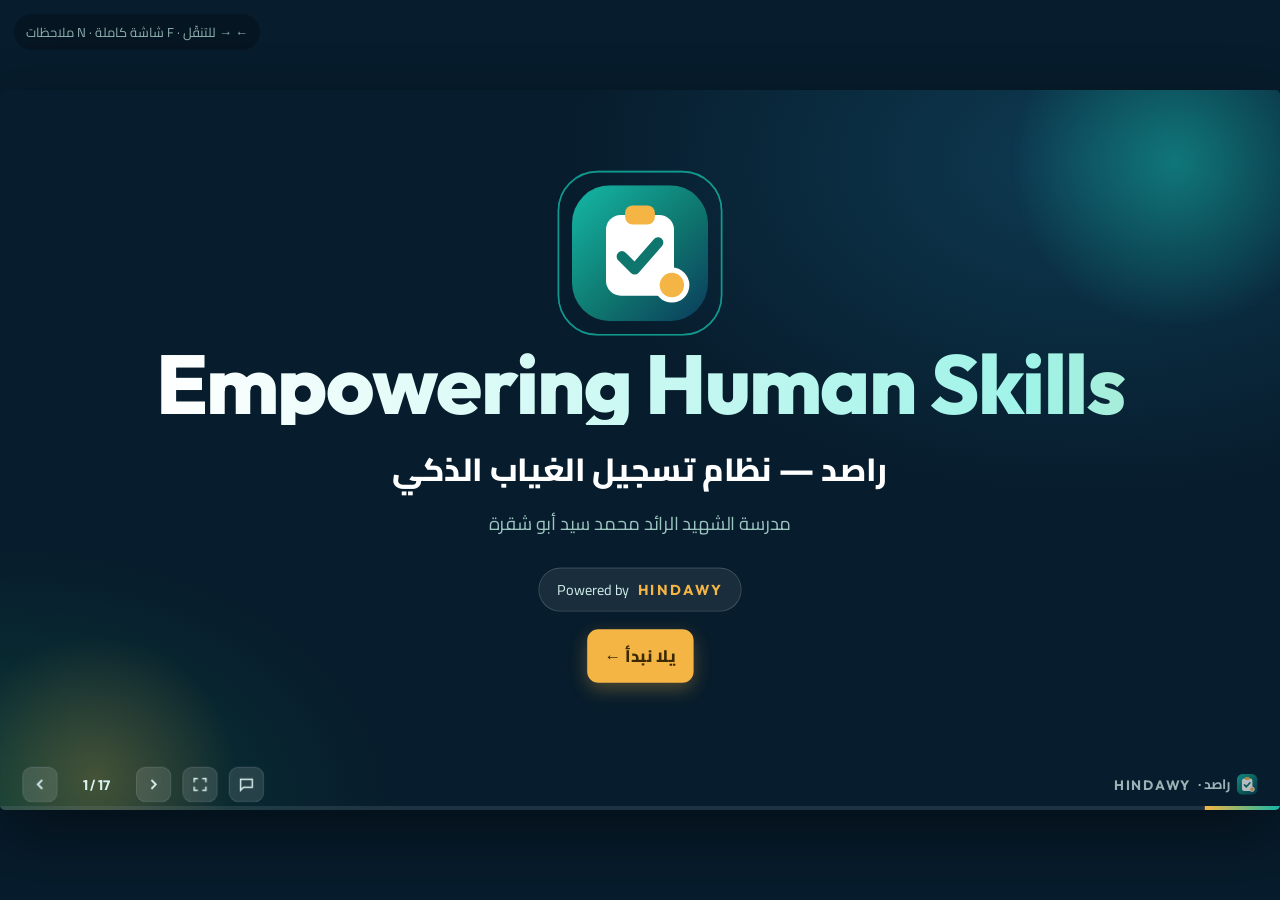
==== presentation.html @ 26b33bbe "Add presentation + demo mode: presentation.html" ====
<!DOCTYPE html>
<html lang="ar" dir="rtl">
<head>
<meta charset="utf-8">
<meta name="viewport" content="width=device-width, initial-scale=1, viewport-fit=cover">
<meta name="theme-color" content="#071c2c">
<title>Empowering Human Skills — راصد</title>
<link href="https://fonts.googleapis.com/css2?family=Cairo:wght@400;600;700;800;900&family=Outfit:wght@300;500;700;800&display=swap" rel="stylesheet">
<style>
:root{
  --night:#071c2c; --night2:#0b2a40; --ink:#0f2236; --paper:#f4f7f8; --mute:#5f7186; --line:#dbe4ea;
  --teal:#14b8a6; --teal2:#0f766e; --gold:#f5b544; --red:#e5484d; --green:#16a34a; --sky:#7dd3fc;
  --soft:#cfe7e4;
}
*{box-sizing:border-box}
html,body{margin:0;height:100%;background:var(--night);overflow:hidden}
body{font-family:Cairo,"Segoe UI",Tahoma,sans-serif;color:var(--ink);-webkit-font-smoothing:antialiased}
.en{font-family:Outfit,Cairo,sans-serif;direction:ltr;unicode-bidi:isolate}
button{font:inherit;cursor:pointer;color:inherit}

/* ---------- المسرح 1600×900 بيتكبّر على أي شاشة ---------- */
#viewport{position:fixed;inset:0;display:flex;align-items:center;justify-content:center}
#stage{width:1600px;height:900px;position:relative;flex:none;transform-origin:center center;overflow:hidden;border-radius:6px;box-shadow:0 30px 80px rgba(0,0,0,.45)}
.slide{position:absolute;inset:0;padding:70px 90px 110px;display:flex;flex-direction:column;opacity:0;visibility:hidden;transition:opacity .55s ease,visibility .55s}
.slide.on{opacity:1;visibility:visible}
.dark{background:radial-gradient(1100px 700px at 85% 10%,#0e3a52 0,transparent 60%),radial-gradient(900px 600px at 0% 100%,#0b3b37 0,transparent 55%),var(--night);color:#eaf6f5}
.light{background:radial-gradient(900px 600px at 100% 0,#e3f4f1 0,transparent 60%),var(--paper)}
.gold{background:linear-gradient(135deg,#0f766e,#0b3b5c);color:#fff}

/* دخول العناصر */
.rv{opacity:0}
.slide.on .rv{animation:rise .8s cubic-bezier(.2,.8,.2,1) both;animation-delay:calc(var(--i,0) * 110ms + 150ms)}
.slide.on .rv.pop{animation-name:pop}
.slide.on .rv.fade{animation-name:fadein}
@keyframes rise{from{opacity:0;transform:translateY(34px)}to{opacity:1;transform:none}}
@keyframes pop{0%{opacity:0;transform:scale(.6)}70%{opacity:1;transform:scale(1.06)}100%{opacity:1;transform:none}}
@keyframes fadein{from{opacity:0}to{opacity:1}}

.eyebrow{font-size:22px;font-weight:800;letter-spacing:.5px;color:var(--teal2);display:flex;align-items:center;gap:10px}
.dark .eyebrow{color:var(--teal)}
.eyebrow i{width:34px;height:3px;background:currentColor;border-radius:3px;display:inline-block}
h1,h2,h3{margin:0}
.title{font-size:58px;font-weight:900;line-height:1.2;margin-top:10px;color:var(--ink)}
.dark .title{color:#fff}
.lead{font-size:26px;line-height:1.75;color:var(--mute);margin:14px 0 0;max-width:1100px}
.dark .lead{color:#b7d6d3}
.grow{flex:1;min-height:0}

/* زراير الديمو تحت كل موضوع */
.acts{display:flex;gap:14px;flex-wrap:wrap;margin-top:22px}
.act{display:inline-flex;align-items:center;gap:10px;border:0;border-radius:14px;padding:14px 22px;font-size:21px;font-weight:800;
  background:var(--teal2);color:#fff;box-shadow:0 8px 22px rgba(15,118,110,.28);transition:transform .15s,box-shadow .15s}
.act:hover{transform:translateY(-2px);box-shadow:0 12px 28px rgba(15,118,110,.38)}
.act.ghost{background:#fff;color:var(--teal2);border:2px solid #bfe3de;box-shadow:none}
.dark .act.ghost{background:rgba(255,255,255,.08);color:#d9f3f0;border-color:rgba(255,255,255,.25)}
.act.gold{background:var(--gold);color:#3b2a00;box-shadow:0 8px 22px rgba(245,181,68,.3)}
.act svg{width:22px;height:22px}

/* بطاقات */
.cards{display:grid;gap:22px}
.card{background:#fff;border:1px solid var(--line);border-radius:22px;padding:26px;box-shadow:0 10px 30px rgba(15,34,54,.06)}
.dark .card{background:rgba(255,255,255,.06);border-color:rgba(255,255,255,.12);box-shadow:none}
.card h3{font-size:27px;font-weight:800;margin:14px 0 6px}
.card p{font-size:21px;line-height:1.7;color:var(--mute);margin:0}
.dark .card p{color:#b7d6d3}
.ic{width:62px;height:62px;border-radius:18px;display:flex;align-items:center;justify-content:center;background:#e6f6f4;color:var(--teal2)}
.ic svg{width:34px;height:34px}
.ic.r{background:#fdecec;color:var(--red)}.ic.g{background:#fff4dc;color:#b07800}.ic.b{background:#e7f1ff;color:#2563eb}
.dark .ic{background:rgba(20,184,166,.15);color:var(--teal)}

/* شريط التحكم */
#hud{position:absolute;left:0;right:0;bottom:0;height:64px;display:flex;align-items:center;gap:14px;padding:0 28px;z-index:30;pointer-events:none}
#hud>*{pointer-events:auto}
#brand{font-size:17px;font-weight:700;opacity:.7;display:flex;align-items:center;gap:8px}
#brand b{font-family:Outfit,sans-serif;letter-spacing:2px}
.navb{width:44px;height:44px;border-radius:12px;border:1px solid rgba(127,140,150,.35);background:rgba(255,255,255,.12);display:flex;align-items:center;justify-content:center;backdrop-filter:blur(6px)}
.navb svg{width:22px;height:22px}
#count{direction:ltr;font-size:17px;font-weight:700;min-width:70px;text-align:center;font-family:Outfit,sans-serif}
#bar{position:absolute;left:0;right:0;bottom:0;height:5px;background:rgba(127,140,150,.2);z-index:31}
#bar i{display:block;height:100%;width:0;background:linear-gradient(90deg,var(--gold),var(--teal));transition:width .5s}
.hud-dark{color:#d9f3f0}.hud-light{color:var(--ink)}
.sp{flex:1}

/* اللوجو */
.logo svg{width:100%;height:100%}

/* ---------- 1. الغلاف ---------- */
#s-cover{align-items:center;justify-content:center;text-align:center}
.orb{position:absolute;border-radius:50%;filter:blur(2px);opacity:.5;animation:float 12s ease-in-out infinite}
@keyframes float{0%,100%{transform:translate(0,0)}50%{transform:translate(30px,-40px)}}
.cover-logo{width:170px;height:170px;position:relative;margin-bottom:26px}
.ring{position:absolute;inset:-18px;border:2px solid rgba(20,184,166,.55);border-radius:50px;animation:ring 2.8s ease-out infinite}
.ring.b{animation-delay:1.4s}
@keyframes ring{from{transform:scale(.85);opacity:.9}to{transform:scale(1.45);opacity:0}}
.cover-en{font-family:Outfit,sans-serif;font-size:104px;font-weight:800;line-height:1;letter-spacing:-2px;direction:ltr;
  background:linear-gradient(90deg,#fff 0%,#9ff3e8 45%,var(--gold) 100%);-webkit-background-clip:text;background-clip:text;color:transparent;
  background-size:200% 100%;animation:shine 6s linear infinite}
@keyframes shine{to{background-position:-200% 0}}
.cover-ar{font-size:40px;font-weight:800;margin-top:18px;color:#fff}
.cover-sch{font-size:23px;color:#9cc5c1;margin-top:8px}
.pill{display:inline-flex;align-items:center;gap:10px;padding:10px 22px;border-radius:40px;background:rgba(255,255,255,.08);border:1px solid rgba(255,255,255,.18);font-size:18px;color:#cfeeea;margin-top:34px}
.pill b{font-family:Outfit,sans-serif;letter-spacing:3px;color:var(--gold)}.pill{direction:ltr}

/* ---------- 2. المقولة ---------- */
#s-quote{justify-content:center;align-items:center;text-align:center}
.q-mark{font-family:Georgia,serif;font-size:220px;line-height:.6;color:var(--gold);opacity:.9;height:110px}
.q-en{font-family:Outfit,sans-serif;font-weight:300;font-size:56px;line-height:1.35;color:#fff;direction:ltr;max-width:1250px}
.q-en b{font-weight:700;color:#9ff3e8}
.q-ar{font-size:30px;color:#b7d6d3;margin-top:28px;line-height:1.7}
.q-by{direction:ltr;margin-top:28px;font-family:Outfit,sans-serif;letter-spacing:5px;font-weight:700;color:var(--gold);font-size:22px}

/* ---------- 3. المشكلة ---------- */
.papers{position:absolute;left:10px;top:150px;width:400px;height:560px;pointer-events:none}
.ppr{position:absolute;width:150px;height:190px;background:#fff;border-radius:10px;box-shadow:0 12px 30px rgba(15,34,54,.15);padding:18px}
.ppr i{display:block;height:9px;border-radius:5px;background:#e3e8ee;margin-bottom:12px}
.ppr i:nth-child(2){width:70%}.ppr i:nth-child(4){width:50%}
.slide.on .ppr{animation:drift 7s ease-in-out infinite}
@keyframes drift{0%{transform:translate(0,0) rotate(var(--r))}50%{transform:translate(-30px,40px) rotate(calc(var(--r) + 14deg));opacity:.7}100%{transform:translate(0,0) rotate(var(--r))}}
.ppr .x{position:absolute;top:-14px;left:-14px;width:40px;height:40px;border-radius:50%;background:var(--red);color:#fff;display:flex;align-items:center;justify-content:center;font-weight:900;font-size:22px}

/* ---------- 4. الحل ---------- */
.pillars{grid-template-columns:repeat(3,1fr);margin-top:34px}
.big-n{font-family:Outfit,sans-serif;font-size:22px;font-weight:800;color:var(--teal2);opacity:.6}

/* ---------- 5. الفلو ---------- */
.flow{position:relative;display:flex;justify-content:space-between;align-items:center;margin-top:110px;padding:0 20px}
.node{width:230px;text-align:center;position:relative;z-index:2}
.node .bx{width:150px;height:150px;margin:0 auto;border-radius:36px;background:#fff;border:1px solid var(--line);box-shadow:0 18px 40px rgba(15,34,54,.1);display:flex;align-items:center;justify-content:center;color:var(--teal2)}
.node .bx svg{width:72px;height:72px}
.node h3{font-size:26px;font-weight:800;margin-top:18px}
.node p{font-size:19px;color:var(--mute);margin:6px 0 0;line-height:1.6}
.wire{position:absolute;right:135px;left:135px;top:95px;height:4px;background:repeating-linear-gradient(90deg,#b8d9d4 0 12px,transparent 12px 22px);z-index:1}
.pk{position:absolute;top:-8px;width:20px;height:20px;border-radius:50%;background:var(--gold);box-shadow:0 0 0 6px rgba(245,181,68,.25),0 0 20px var(--gold)}
.slide.on .pk{animation:travel 3.2s linear infinite}
.pk.b{animation-delay:1.06s!important}.pk.c{animation-delay:2.13s!important}
@keyframes travel{from{right:0}to{right:100%}}

/* ---------- موبايل ---------- */
.phone{width:330px;height:660px;border-radius:46px;background:#0d1b26;padding:14px;box-shadow:0 30px 70px rgba(0,0,0,.35),inset 0 0 0 2px #2b3c49;position:relative;flex:none}
.phone .scr{width:100%;height:100%;border-radius:34px;overflow:hidden;background:#f3f6f9;position:relative;font-size:14px}
.phone .notch{position:absolute;top:14px;left:50%;transform:translateX(-50%);width:110px;height:26px;background:#0d1b26;border-radius:0 0 16px 16px;z-index:5}
.ph-top{background:linear-gradient(120deg,#0b3b5c,#0f766e);color:#fff;padding:38px 16px 14px;display:flex;align-items:center;gap:10px}
.ph-top .lg{width:34px;height:34px}
.ph-top b{font-size:17px}.ph-top small{display:block;font-size:11px;opacity:.8}
.ph-sum{display:flex;gap:6px;padding:10px 12px;background:#fff}
.ph-sum div{flex:1;text-align:center;background:#f1f6f8;border-radius:10px;padding:5px 0;font-size:11px;color:#5f7186}
.ph-sum b{display:block;font-size:19px;color:#0b3b5c}
.ph-sum .a{background:#fdecec}.ph-sum .a b{color:var(--red)}
.ph-row{display:flex;align-items:center;gap:8px;margin:6px 12px;background:#fff;border:1.5px solid #e2e8ef;border-radius:12px;padding:8px 10px;transition:.25s}
.ph-row .n{width:26px;height:26px;border-radius:8px;background:#e6f6f4;color:#0f766e;font-weight:800;display:flex;align-items:center;justify-content:center;font-size:12px}
.ph-row span{flex:1;min-width:0;font-weight:700;color:#0f2236;white-space:nowrap;overflow:hidden;text-overflow:ellipsis}
.ph-row em{font-style:normal;font-size:11px;background:#e8f7ee;color:#11803a;border-radius:10px;padding:2px 8px}
.ph-row.abs{background:#fdecec;border-color:#f3b4b6}.ph-row.abs .n{background:var(--red);color:#fff}.ph-row.abs em{background:var(--red);color:#fff}
.ph-btn{position:absolute;left:12px;right:12px;bottom:14px;background:#0f766e;color:#fff;border-radius:12px;text-align:center;padding:12px;font-weight:800;transition:.25s}
.ph-btn.done{background:var(--green)}
.tap{position:absolute;width:38px;height:38px;border-radius:50%;background:rgba(245,181,68,.55);border:3px solid #fff;box-shadow:0 4px 14px rgba(0,0,0,.25);z-index:6;transition:top .6s cubic-bezier(.5,0,.3,1),left .6s cubic-bezier(.5,0,.3,1),transform .15s;pointer-events:none}
.tap.press{transform:scale(.7)}
.ph-toast{position:absolute;left:50%;top:46%;transform:translate(-50%,-50%) scale(.6);background:var(--green);color:#fff;padding:14px 18px;border-radius:14px;font-weight:800;opacity:0;transition:.3s;white-space:nowrap;z-index:7;font-size:15px}
.ph-toast.show{opacity:1;transform:translate(-50%,-50%) scale(1)}
.ph-login{position:absolute;inset:0;background:#f3f6f9;display:flex;flex-direction:column;align-items:center;justify-content:center;padding:24px;gap:10px;transition:opacity .4s;z-index:4}
.ph-login .lg{width:70px;height:70px}
.ph-login .f{width:100%;background:#fff;border:1.5px solid #e2e8ef;border-radius:10px;padding:10px;font-size:13px;color:#0f2236;direction:ltr;text-align:left;min-height:40px}
.ph-login .go{width:100%;background:#0f766e;color:#fff;border-radius:10px;padding:10px;text-align:center;font-weight:800}

.steps{display:flex;flex-direction:column;gap:18px;margin-top:30px}
.step{display:flex;gap:18px;align-items:flex-start}
.step .no{width:52px;height:52px;border-radius:16px;background:var(--teal2);color:#fff;font-family:Outfit,sans-serif;font-weight:800;font-size:24px;display:flex;align-items:center;justify-content:center;flex:none}
.step h3{font-size:27px;font-weight:800}
.step p{font-size:20px;color:var(--mute);margin:4px 0 0;line-height:1.6}

/* ---------- أوفلاين ---------- */
.off-stage{display:flex;align-items:center;justify-content:center;gap:40px;margin-top:40px}
.off-box{width:300px;height:300px;border-radius:40px;background:rgba(255,255,255,.06);border:1px solid rgba(255,255,255,.14);display:flex;flex-direction:column;align-items:center;justify-content:center;gap:16px;position:relative}
.off-box svg{width:90px;height:90px}
.off-box b{font-size:26px}
.off-box small{font-size:18px;color:#9cc5c1}
.state-chip{font-size:18px;font-weight:800;padding:8px 18px;border-radius:30px;transition:.3s}
.st-off{background:rgba(229,72,77,.2);color:#ffb3b5}.st-wait{background:rgba(245,181,68,.2);color:#ffd88a}.st-ok{background:rgba(22,163,74,.25);color:#9ff0bd}
.arrow-run{width:220px;height:6px;border-radius:6px;background:rgba(255,255,255,.12);position:relative;overflow:hidden}
.arrow-run i{position:absolute;top:0;bottom:0;width:60px;border-radius:6px;background:linear-gradient(90deg,transparent,var(--gold));right:-60px}
.arrow-run.go i{animation:run 1s linear infinite}
@keyframes run{to{right:100%}}

/* ---------- لوحة الإدارة الصغيرة ---------- */
.mini-dash{background:#fff;border-radius:24px;border:1px solid var(--line);box-shadow:0 24px 60px rgba(15,34,54,.12);overflow:hidden;width:760px;flex:none}
.md-top{background:linear-gradient(120deg,#0b3b5c,#0f766e);color:#fff;padding:16px 20px;display:flex;align-items:center;gap:10px;font-weight:800;font-size:18px}
.md-top .lg{width:30px;height:30px}
.md-k{display:grid;grid-template-columns:repeat(4,1fr);gap:10px;padding:16px}
.md-k div{border:1px solid var(--line);border-radius:14px;padding:10px;font-size:13px;color:var(--mute);position:relative;overflow:hidden}
.md-k b{display:block;font-size:26px;color:#0b3b5c;font-family:Outfit,sans-serif}
.md-k div::after{content:"";position:absolute;right:0;top:0;bottom:0;width:4px;background:var(--teal)}
.md-k div:nth-child(2)::after{background:var(--red)}.md-k div:nth-child(3)::after{background:var(--gold)}.md-k div:nth-child(4)::after{background:#0b3b5c}
.md-body{display:grid;grid-template-columns:1fr 1fr;gap:12px;padding:0 16px 16px}
.md-cls{display:grid;grid-template-columns:1fr 1fr;gap:8px}
.md-cls div{border:1px solid var(--line);border-radius:10px;padding:8px 10px;font-size:13px;font-weight:700;display:flex;justify-content:space-between;align-items:center}
.md-cls div.no{background:#fffaf0;border-color:#f6d999}
.md-cls em{font-style:normal;font-size:11px;padding:2px 8px;border-radius:10px;background:#e8f7ee;color:#11803a}
.md-cls .no em{background:#fff6e3;color:#8a5a00}
.md-chart{border:1px solid var(--line);border-radius:12px;padding:10px;display:flex;align-items:flex-end;gap:7px;height:170px}
.md-chart i{flex:1;background:linear-gradient(180deg,var(--teal),var(--teal2));border-radius:5px 5px 2px 2px;transform-origin:bottom;transform:scaleY(0)}
.slide.on .md-chart i{animation:barup 1s cubic-bezier(.2,.8,.2,1) both;animation-delay:calc(var(--i) * 70ms + 500ms)}
.md-chart i.t{background:var(--red)}
@keyframes barup{to{transform:scaleY(1)}}
.feat{display:flex;flex-direction:column;gap:14px}
.feat div{display:flex;gap:14px;align-items:center;font-size:23px;font-weight:700}
.feat svg{width:30px;height:30px;color:var(--teal2);flex:none}

/* ---------- التنبيهات ---------- */
.alerts{display:grid;grid-template-columns:1fr 1fr;gap:30px;margin-top:40px}
.al{border-radius:30px;padding:36px;position:relative;overflow:hidden}
.al.y{background:linear-gradient(135deg,#fff6e3,#ffeccc);border:1px solid #f6d999}
.al.r{background:linear-gradient(135deg,#fdecec,#fbd5d6);border:1px solid #f3b4b6}
.al .num{font-family:Outfit,sans-serif;font-size:150px;font-weight:800;line-height:1}
.al.y .num{color:#b07800}.al.r .num{color:var(--red)}
.al .num small{font-size:40px;font-family:Cairo,sans-serif;font-weight:800;margin-inline-start:10px}
.al h3{font-size:32px;font-weight:900;margin-top:10px}
.al p{font-size:21px;line-height:1.7;color:#5a4a3a;margin:8px 0 0}
.al .names{display:flex;gap:8px;flex-wrap:wrap;margin-top:18px}
.al .names span{background:#fff;border-radius:20px;padding:5px 14px;font-size:17px;font-weight:700}

/* ---------- الشيتات ---------- */
.files{display:grid;grid-template-columns:1fr 1fr;gap:30px;margin-top:36px}
.file{background:#fff;border-radius:26px;border:1px solid var(--line);overflow:hidden;box-shadow:0 18px 40px rgba(15,34,54,.08)}
.file-h{display:flex;align-items:center;gap:14px;padding:18px 22px;border-bottom:1px solid var(--line)}
.file-h .gs{width:46px;height:46px;border-radius:12px;background:#1f9d55;color:#fff;display:flex;align-items:center;justify-content:center}
.file-h b{font-size:25px}.file-h small{display:block;color:var(--mute);font-size:16px}
.tabs-row{display:flex;gap:6px;flex-wrap:wrap;padding:14px 20px 4px}
.tabs-row span{font-size:15px;font-weight:700;padding:6px 12px;border-radius:8px;background:#f1f6f8;color:#0b3b5c}
.tabs-row span.on{background:#0f766e;color:#fff}
.mini-grid{margin:12px 20px 20px;border:1px solid var(--line);border-radius:10px;overflow:hidden;font-size:15px}
.mini-grid div{display:grid;grid-template-columns:70px 1fr repeat(5,46px);border-bottom:1px solid var(--line)}
.mini-grid div:last-child{border:0}
.mini-grid span{padding:7px 6px;text-align:center;border-inline-start:1px solid var(--line)}
.mini-grid span:nth-child(2){text-align:right}
.mini-grid .h span{background:#0f766e;color:#fff;font-weight:700;font-size:13px}
.mini-grid .x{background:#fde2e2;color:#c62828;font-weight:800}

/* ---------- الأمان ---------- */
.sec-wrap{display:grid;grid-template-columns:1.1fr 1fr;gap:40px;margin-top:30px;align-items:center}
.sec-dia{position:relative;height:470px}
.who{position:absolute;width:170px;padding:14px;border-radius:18px;background:rgba(255,255,255,.07);border:1px solid rgba(255,255,255,.16);text-align:center;font-weight:800;font-size:20px}
.who small{display:block;font-size:15px;color:#9cc5c1;font-weight:600}
.gate{position:absolute;left:50%;top:50%;transform:translate(-50%,-50%);width:170px;height:170px;border-radius:40px;background:linear-gradient(135deg,var(--teal),var(--teal2));display:flex;flex-direction:column;align-items:center;justify-content:center;color:#fff;font-weight:800;font-size:20px;box-shadow:0 0 0 12px rgba(20,184,166,.12),0 0 60px rgba(20,184,166,.4)}
.gate svg{width:62px;height:62px}
.gate::after{content:"";position:absolute;inset:-26px;border-radius:52px;border:2px dashed rgba(20,184,166,.5);animation:spin 18s linear infinite}
@keyframes spin{to{transform:rotate(360deg)}}
.lane{position:absolute;height:3px;background:rgba(255,255,255,.18);transform-origin:right center}
.lane i{position:absolute;top:-6px;width:15px;height:15px;border-radius:50%;background:var(--gold);right:0}
.slide.on .lane i{animation:lane 2.4s ease-in-out infinite}
@keyframes lane{0%{right:0;opacity:0}15%{opacity:1}85%{opacity:1}100%{right:calc(100% - 15px);opacity:0}}
.out{position:absolute;padding:10px 14px;border-radius:14px;font-size:17px;font-weight:800}
.out.ok{background:rgba(22,163,74,.22);color:#a6f4c5}.out.no{background:rgba(229,72,77,.22);color:#ffc0c2}
.chk{display:flex;flex-direction:column;gap:16px}
.chk div{display:flex;gap:14px;align-items:flex-start;font-size:22px;line-height:1.55}
.chk svg{width:30px;height:30px;color:var(--teal);flex:none;margin-top:3px}
.chk b{color:#fff}

/* ---------- التكلفة ---------- */
.zero{font-family:Outfit,sans-serif;font-size:260px;font-weight:800;line-height:.9;background:linear-gradient(180deg,#fff,#9ff3e8);-webkit-background-clip:text;background-clip:text;color:transparent}

/* ---------- الأفكار ---------- */
.idea-tag{display:inline-flex;align-items:center;gap:8px;background:var(--gold);color:#3b2a00;font-weight:900;font-size:18px;padding:6px 16px;border-radius:30px;align-self:flex-start}
.two{display:grid;grid-template-columns:1fr 1fr;gap:50px;align-items:center}
.flip-grid{display:grid;grid-template-columns:repeat(4,1fr);gap:22px;margin-top:36px}
.flip{perspective:1200px;height:380px;cursor:pointer;border:0;background:none;padding:0;text-align:right}
.flip .in{position:relative;width:100%;height:100%;transition:transform .7s cubic-bezier(.3,.8,.3,1);transform-style:preserve-3d}
.flip.open .in{transform:rotateY(180deg)}
.flip .fa,.flip .fb{position:absolute;inset:0;backface-visibility:hidden;-webkit-backface-visibility:hidden;border-radius:24px;padding:26px;display:flex;flex-direction:column}
.flip .fa{background:#fff;border:1px solid var(--line);box-shadow:0 14px 34px rgba(15,34,54,.08)}
.flip .fb{background:#0b2a40;color:#eaf6f5;transform:rotateY(180deg);justify-content:center;gap:10px}
.flip .fa h3{font-size:27px;font-weight:800;margin:16px 0 8px}
.flip .fa p{font-size:19px;color:var(--mute);line-height:1.65;margin:0}
.flip .hint{margin-top:auto;font-size:16px;color:var(--teal2);font-weight:800}

/* ---------- الختام ---------- */
#s-end{align-items:center;justify-content:center;text-align:center}
.end-list{display:flex;gap:20px;margin:40px 0 10px}
.end-list div{background:rgba(255,255,255,.07);border:1px solid rgba(255,255,255,.15);border-radius:20px;padding:18px 26px;font-size:22px;font-weight:800;color:#e6f7f5;display:flex;gap:10px;align-items:center}
.end-list svg{width:26px;height:26px;color:var(--teal)}

/* ---------- نوافذ الديمو ---------- */
#modal{position:fixed;inset:0;z-index:100;background:rgba(3,14,22,.72);backdrop-filter:blur(6px);display:none;align-items:center;justify-content:center;padding:20px}
#modal.show{display:flex;animation:fadein .25s}
#mbox{background:#f3f6f9;border-radius:22px;box-shadow:0 40px 100px rgba(0,0,0,.5);display:flex;flex-direction:column;overflow:hidden;max-width:96vw;max-height:94vh;animation:pop .35s}
#mhead{display:flex;align-items:center;gap:12px;padding:12px 16px;background:#0b2a40;color:#fff}
#mhead b{font-size:16px;flex:1;min-width:0;white-space:nowrap;overflow:hidden;text-overflow:ellipsis}
#mhead a,#mhead button{background:rgba(255,255,255,.12);border:0;color:#fff;border-radius:10px;padding:7px 12px;font-size:14px;text-decoration:none;font-weight:700}
#mbody{flex:1;min-height:0;overflow:auto;position:relative}
#mbody iframe{border:0;display:block;width:100%;height:100%;background:#f3f6f9}
.m-phone{width:420px;height:min(860px,86vh)}
.m-desk{width:min(1280px,94vw);height:86vh}
.m-panel{width:min(1100px,94vw);max-height:86vh}
.demo-flag{position:absolute;top:10px;left:10px;background:var(--gold);color:#3b2a00;font-size:12px;font-weight:900;padding:3px 10px;border-radius:20px;z-index:3}

/* ديمو الدرجات */
.gd{padding:22px;font-size:16px}
.gd-top{display:flex;gap:10px;flex-wrap:wrap;align-items:center;margin-bottom:14px}
.gd-top select{font:inherit;padding:8px 12px;border-radius:10px;border:1.5px solid var(--line);background:#fff}
.mtabs{display:flex;gap:6px;flex-wrap:wrap}
.mtabs button{border:1.5px solid var(--line);background:#fff;border-radius:10px;padding:8px 14px;font-weight:700}
.mtabs button.on{background:#0f766e;color:#fff;border-color:#0f766e}
.gd table{width:100%;border-collapse:separate;border-spacing:0;background:#fff;border:1px solid var(--line);border-radius:12px;overflow:hidden}
.gd th{background:#0b3b5c;color:#fff;font-size:13px;padding:9px 6px;font-weight:700}
.gd td{border-top:1px solid var(--line);padding:6px;text-align:center}
.gd td:first-child{text-align:right;font-weight:700;padding-inline-start:12px;white-space:nowrap}
.gd input,.gd td select{width:56px;font:inherit;text-align:center;padding:6px 2px;border:1.5px solid var(--line);border-radius:8px}
.gd td select{width:96px}
.gd input.bad{border-color:var(--red);background:#fdecec}
.gd .tt{font-weight:900;color:#0b3b5c;font-family:Outfit,sans-serif;font-size:18px}
.gd-foot{display:flex;gap:12px;align-items:center;margin-top:14px;flex-wrap:wrap}
.gd-msg{font-weight:800;color:var(--green)}
.sheet-prev{margin-top:16px;border:1px solid var(--line);border-radius:12px;overflow:hidden;background:#fff;display:none}
.sheet-prev.show{display:block;animation:rise .4s}
.sheet-prev .sh-h{display:flex;align-items:center;gap:8px;padding:8px 12px;background:#e8f5ee;font-weight:800;color:#166534;font-size:14px}
.sheet-prev table{border:0;border-radius:0}
.sheet-prev th{background:#1f9d55}

/* ديمو الشات */
.chat{display:flex;flex-direction:column;height:min(720px,80vh);width:min(460px,92vw);background:#eef3f6}
.ch-top{background:linear-gradient(120deg,#0b3b5c,#0f766e);color:#fff;padding:14px 16px;display:flex;align-items:center;gap:10px}
.ch-top .av{width:42px;height:42px;border-radius:50%;background:#fff;display:flex;align-items:center;justify-content:center}
.ch-top .av svg{width:30px;height:30px}
.ch-top b{display:block}.ch-top small{opacity:.8;font-size:12px}
.ch-msgs{flex:1;overflow:auto;padding:16px;display:flex;flex-direction:column;gap:10px}
.msg{max-width:82%;padding:10px 14px;border-radius:16px;font-size:15px;line-height:1.65;animation:rise .3s;white-space:pre-line}
.msg.bot{background:#fff;align-self:flex-start;border-bottom-left-radius:4px;box-shadow:0 2px 6px rgba(0,0,0,.05)}
.msg.me{background:#0f766e;color:#fff;align-self:flex-end;border-bottom-right-radius:4px}
.typing{display:flex;gap:4px;padding:14px}
.typing i{width:8px;height:8px;border-radius:50%;background:#9fb1bf;animation:bl 1s infinite}
.typing i:nth-child(2){animation-delay:.15s}.typing i:nth-child(3){animation-delay:.3s}
@keyframes bl{0%,100%{opacity:.3;transform:translateY(0)}50%{opacity:1;transform:translateY(-4px)}}
.ch-quick{display:flex;gap:8px;flex-wrap:wrap;padding:10px 12px;border-top:1px solid #dbe4ea;background:#fff}
.ch-quick button{border:1.5px solid #bfe3de;background:#f0faf8;color:#0f766e;border-radius:20px;padding:7px 12px;font-size:13.5px;font-weight:700}

/* ديمو الشيت */
.sheet-demo{padding:18px}
.sd-tabs{display:flex;gap:4px;flex-wrap:wrap;margin-top:10px}
.sd-tabs span{padding:6px 12px;background:#e9eef2;border-radius:8px 8px 0 0;font-size:13px;font-weight:700;color:#334}
.sd-tabs span.on{background:#fff;color:#0f766e;box-shadow:0 -2px 0 #0f766e inset}
.sd-grid{overflow:auto;background:#fff;border:1px solid var(--line);max-height:60vh}
.sd-grid table{border-collapse:collapse;font-size:13px}
.sd-grid td,.sd-grid th{border:1px solid #e3e8ee;padding:5px 8px;text-align:center;white-space:nowrap}
.sd-grid th{background:#0f766e;color:#fff;position:sticky;top:0}
.sd-grid td.nm{text-align:right;font-weight:700;background:#fff;position:sticky;right:0}
.sd-grid td.x{background:#fde2e2;color:#c62828;font-weight:800}
.sd-grid td.new{animation:flash 1s}
@keyframes flash{from{background:#fff3c4}}
.note-sd{font-size:14px;color:var(--mute);margin:10px 0 0}

/* ملاحظات المتكلم */
#notes{position:fixed;left:16px;right:16px;bottom:80px;z-index:90;background:rgba(7,28,44,.94);color:#e6f7f5;border-radius:16px;padding:16px 20px;font-size:17px;line-height:1.8;display:none;max-height:40vh;overflow:auto;border:1px solid rgba(255,255,255,.15)}
#notes.show{display:block}
#notes b{color:var(--gold)}
#help{position:fixed;top:14px;left:14px;z-index:60;font-size:13px;color:#8fb3b0;background:rgba(0,0,0,.25);padding:6px 12px;border-radius:20px;transition:opacity 1s}
@media (prefers-reduced-motion:reduce){*{animation-duration:.01ms!important;animation-iteration-count:1!important;transition-duration:.01ms!important}}
</style>
</head>
<body>
<div id="viewport"><div id="stage">

<!-- 1 الغلاف -->
<section class="slide dark" id="s-cover" data-notes="<b>افتتاح (٣٠ ثانية).</b> عرّف بنفسك وبالفكرة: إحنا بنستخدم التكنولوجيا عشان نساعد الناس اللي في المدرسة يركّزوا على شغلهم الحقيقي، مش على الورق.">
 <div class="orb" style="width:420px;height:420px;background:radial-gradient(circle,#14b8a6,transparent 70%);top:-120px;right:-80px"></div>
 <div class="orb" style="width:360px;height:360px;background:radial-gradient(circle,#f5b544,transparent 70%);bottom:-140px;left:-60px;animation-delay:-5s;opacity:.25"></div>
 <div class="cover-logo rv pop" style="--i:0"><span class="ring"></span><span class="ring b"></span><div class="logo" data-logo></div></div>
 <div class="cover-en rv" style="--i:2">Empowering Human Skills</div>
 <div class="cover-ar rv" style="--i:3">راصد — نظام تسجيل الغياب الذكي</div>
 <div class="cover-sch rv" style="--i:4">مدرسة الشهيد الرائد محمد سيد أبو شقرة</div>
 <div class="pill rv" style="--i:6">Powered by <b>HINDAWY</b></div>
 <div class="acts rv" style="--i:7;justify-content:center"><button class="act gold" data-go="next">يلا نبدأ ←</button></div>
</section>

<!-- 2 المقولة -->
<section class="slide dark" id="s-quote" data-notes="<b>الفكرة الأساسية (٤٥ ثانية).</b> الهدف مش إننا نستبدل حد. الهدف إن الرائد والمدير ياخدوا وقتهم ومجهودهم من الورق ويرجّعوه للطلبة.">
 <div class="q-mark rv fade" style="--i:0">“</div>
 <div class="q-en rv" style="--i:1">Let technology carry the paperwork,<br>so people can do <b>what only people can.</b></div>
 <div class="q-ar rv" style="--i:3">خلّي التكنولوجيا تشيل عنك الورق…<br>وإنت اعمل اللي محدش غيرك يقدر يعمله.</div>
 <div class="q-by rv" style="--i:5">— HINDAWY</div>
</section>

<!-- 3 المشكلة -->
<section class="slide light" id="s-problem" data-notes="<b>المشكلة (دقيقة ونص).</b> كلّم المدير عن اللي بيحصل كل يوم: كشوف ورق بتضيع، فصول ماسجلتش ومحدش بيعرف غير متأخر، ومفيش صورة كاملة للمدرسة في مكان واحد. واسأله: لو عايز تعرف مين غاب أكتر من ١٥ يوم النهارده… هتعرف إزاي؟">
 <div class="papers">
  <div class="ppr" style="--r:-12deg;right:40px;top:20px"><i></i><i></i><i></i><i></i><i></i><span class="x">×</span></div>
  <div class="ppr" style="--r:9deg;right:220px;top:140px;animation-delay:-2s"><i></i><i></i><i></i><i></i><i></i></div>
  <div class="ppr" style="--r:-4deg;right:80px;top:300px;animation-delay:-4s"><i></i><i></i><i></i><i></i><i></i><span class="x">?</span></div>
 </div>
 <div style="width:1000px;position:relative;z-index:2">
  <div class="eyebrow rv" style="--i:0"><i></i>النهارده</div>
  <h2 class="title rv" style="--i:1">الورق بيضيع… والصورة مش كاملة</h2>
  <p class="lead rv" style="--i:2">الغياب بيتسجل في كشوف ورق، وكل كشف في مكان. عشان كده المتابعة صعبة، والمشكلة بتبان متأخر.</p>
  <div class="cards" style="grid-template-columns:1fr 1fr;margin-top:30px">
   <div class="card rv" style="--i:3"><div class="ic r" data-ico="paper"></div><h3>الورق بيضيع</h3><p>كشف واحد يتقطع أو يتنسي، فيوم غياب كامل يضيع.</p></div>
   <div class="card rv" style="--i:4"><div class="ic g" data-ico="clock"></div><h3>مين ماسجلش؟</h3><p>مفيش طريقة تعرف بيها فورًا أنهي فصل سجّل وأنهي لأ.</p></div>
   <div class="card rv" style="--i:5"><div class="ic b" data-ico="eye"></div><h3>مفيش رؤية كاملة</h3><p>عشان تعرف غياب الشهر لازم تجمع كشوف كتير بإيدك.</p></div>
   <div class="card rv" style="--i:6"><div class="ic r" data-ico="warn"></div><h3>المنقطع بيتكشف متأخر</h3><p>الطالب اللي غاب ١٥ أو ٣٠ يوم مابيبانش غير بعد ما الوقت يفوت.</p></div>
  </div>
 </div>
</section>

<!-- 4 الحل -->
<section class="slide light" id="s-solution" data-notes="<b>الحل (دقيقة).</b> راصد عبارة عن صفحتين: صفحة للرائد على موبايله، وصفحة للإدارة. الداتا كلها بتتحفظ في Google Sheets على حساب المدرسة. دوس على «افتح تطبيق الرائد» عشان تعرض الشكل الحقيقي.">
 <div class="eyebrow rv" style="--i:0"><i></i>الحل</div>
 <h2 class="title rv" style="--i:1">راصد: الغياب من الموبايل للإدارة على طول</h2>
 <p class="lead rv" style="--i:2">صفحتين بس: الرائد يسجّل من موبايله، والمدير يشوف كل حاجة لحظيًا. ومفيش ورق.</p>
 <div class="cards pillars">
  <div class="card rv" style="--i:3"><span class="big-n">01</span><div class="ic" data-ico="phone" style="margin-top:8px"></div><h3>الرائد يسجّل</h3><p>يدوس على اسم الطالب الغايب ويدوس «تسجيل». كده خلص.</p></div>
  <div class="card rv" style="--i:4"><span class="big-n">02</span><div class="ic g" data-ico="sheet" style="margin-top:8px"></div><h3>بيتحفظ في جوجل</h3><p>كل يوم بيتحفظ في Google Sheets، ومينفعش يضيع أو يتقطع.</p></div>
  <div class="card rv" style="--i:5"><span class="big-n">03</span><div class="ic b" data-ico="chart" style="margin-top:8px"></div><h3>المدير يشوف</h3><p>مين سجّل ومين لأ، والغياب يوم بيوم، والتنبيهات بدري.</p></div>
 </div>
 <div class="acts rv" style="--i:6"><button class="act" data-demo="raed">▶ افتح تطبيق الرائد</button><button class="act ghost" data-demo="admin">افتح لوحة الإدارة</button></div>
</section>

<!-- 5 إزاي بيشتغل -->
<section class="slide light" id="s-flow" data-notes="<b>إزاي بيشتغل (دقيقة).</b> امشي مع النقط اللي بتتحرك: الرائد بيسجّل، راصد بيتأكد إنه مسموح له، يحفظ في الشيت، والإدارة تشوف على طول. أي تعديل في أسماء الطلاب في الشيت بيظهر في التطبيق لوحده.">
 <div class="eyebrow rv" style="--i:0"><i></i>الفكرة ببساطة</div>
 <h2 class="title rv" style="--i:1">الداتا ماشية في خط واحد</h2>
 <div class="flow rv fade" style="--i:2">
  <div class="wire"><span class="pk"></span><span class="pk b"></span><span class="pk c"></span></div>
  <div class="node"><div class="bx" data-ico="phone"></div><h3>الرائد</h3><p>يسجّل الغياب<br>من موبايله</p></div>
  <div class="node"><div class="bx" data-ico="shield"></div><h3>راصد</h3><p>يتأكد من الحساب<br>والفصل</p></div>
  <div class="node"><div class="bx" style="color:#1f9d55" data-ico="sheet"></div><h3>Google Sheets</h3><p>ملف للطلاب<br>وملف للغياب</p></div>
  <div class="node"><div class="bx" style="color:#2563eb" data-ico="chart"></div><h3>الإدارة</h3><p>لوحة لحظية<br>وتقارير</p></div>
 </div>
 <div class="grow"></div>
 <div class="acts rv" style="--i:4"><button class="act" data-demo="raed">▶ جرّب التسجيل</button><button class="act ghost" data-demo="sheet">شوف شكل الشيت</button></div>
</section>

<!-- 6 الرائد -->
<section class="slide light" id="s-raed" data-notes="<b>تجربة الرائد (دقيقتين).</b> سيب الأنيميشن يشتغل وإنت بتشرح الخطوات الأربعة. بعدين دوس «جرّبها مباشر» وادخل بـ raed1 / 1111 (البيانات ملياها لوحدها). علّم طالبين غايبين ودوس تسجيل. نقطة مهمة: الرائد مش شايف غير فصله.">
 <div style="display:flex;gap:70px;align-items:center;height:100%">
  <div class="rv pop" style="--i:1"><div class="phone" id="ph"></div></div>
  <div style="flex:1">
   <div class="eyebrow rv" style="--i:0"><i></i>تجربة الرائد</div>
   <h2 class="title rv" style="--i:1">دوسة على اسم الغايب… وخلاص</h2>
   <div class="steps">
    <div class="step rv" style="--i:2"><span class="no">1</span><div><h3>يدخل بحسابه</h3><p>اسم مستخدم وكلمة سر خاصين بيه.</p></div></div>
    <div class="step rv" style="--i:3"><span class="no">2</span><div><h3>يشوف فصله بس</h3><p>قايمة فصله بس بتظهر، ومش بيشوف أي فصل تاني.</p></div></div>
    <div class="step rv" style="--i:4"><span class="no">3</span><div><h3>يدوس على الغايب</h3><p>الاسم يقلب أحمر، والعدّاد يتحدّث لوحده.</p></div></div>
    <div class="step rv" style="--i:5"><span class="no">4</span><div><h3>«تسجيل الغياب»</h3><p>يتحفظ في الشيت، والإدارة تشوفه على طول.</p></div></div>
   </div>
   <div class="acts rv" style="--i:6"><button class="act" data-demo="raed">▶ جرّبها مباشر</button><button class="act ghost" data-demo="raed-login">شاشة الدخول</button></div>
  </div>
 </div>
</section>

<!-- 7 من غير نت -->
<section class="slide dark" id="s-offline" data-notes="<b>من غير نت (دقيقة).</b> لو الشبكة في المدرسة ضعيفة أو فاصلة، الرائد بيسجّل عادي. الغياب بيتحفظ على موبايله ويظهر «في انتظار الإرسال»، وأول ما النت يرجع بيتبعت لوحده، من غير ما حد يعمل حاجة.">
 <div class="eyebrow rv" style="--i:0"><i></i>من غير نت</div>
 <h2 class="title rv" style="--i:1">النت فصل؟ الغياب مش هيضيع</h2>
 <p class="lead rv" style="--i:2">بيتحفظ على موبايل الرائد، وأول ما النت يرجع بيتبعت لوحده.</p>
 <div class="off-stage rv fade" style="--i:3">
  <div class="off-box"><div data-ico="phone" style="color:#9ff3e8"></div><b>موبايل الرائد</b><span class="state-chip st-off" id="offA">مفيش نت</span></div>
  <div class="arrow-run" id="offRun"><i></i></div>
  <div class="off-box"><div data-ico="sheet" style="color:#86efac"></div><b>Google Sheets</b><span class="state-chip st-wait" id="offB">مستني…</span></div>
 </div>
 <div class="grow"></div>
 <div class="acts rv" style="--i:4"><button class="act" data-demo="raed">▶ جرّب في التطبيق</button></div>
</section>

<!-- 8 الإدارة -->
<section class="slide light" id="s-admin" data-notes="<b>لوحة الإدارة (دقيقتين).</b> دوس «افتح لوحة الإدارة» وادخل بـ admin / 9999. وريه: الفصول اللي سجّلت (أخضر) واللي ماسجلتش (أصفر)، نسبة الحضور، رسم الغياب اليومي. ادخل على فصل وافتح «الجدول الشهري»، ودوس على أي اسم عشان يتفتح ملف الطالب.">
 <div class="eyebrow rv" style="--i:0"><i></i>لوحة الإدارة</div>
 <h2 class="title rv" style="--i:1">المدير شايف المدرسة كلها في صفحة واحدة</h2>
 <div style="display:flex;gap:56px;align-items:center;margin-top:30px">
  <div class="mini-dash rv pop" style="--i:2">
   <div class="md-top"><span class="lg" data-logo></span>لوحة الإدارة — اليوم</div>
   <div class="md-k"><div><b class="cnt" data-to="89" data-suf="%">0</b>نسبة الحضور</div><div><b class="cnt" data-to="22">0</b>الغائبون</div><div><b>5 / 7</b>فصول سجّلت</div><div><b class="cnt" data-to="5">0</b>غياب +30 يوم</div></div>
   <div class="md-body">
    <div class="md-cls"><div>أولى أول<em>✓ سجّل</em></div><div>أولى ثاني<em>✓ سجّل</em></div><div>أولى ثالث<em>✓ سجّل</em></div><div>أولى رابع<em>✓ سجّل</em></div><div>أولى خامس<em>✓ سجّل</em></div><div class="no">أولى سادس<em>لم يسجّل</em></div><div class="no">أولى سابع<em>لم يسجّل</em></div></div>
    <div class="md-chart" id="mdc"></div>
   </div>
  </div>
  <div class="feat">
   <div class="rv" style="--i:3"><span data-ico="check"></span>مين سجّل ومين لأ، لحظة بلحظة</div>
   <div class="rv" style="--i:4"><span data-ico="check"></span>نسبة الحضور ورسم الغياب اليومي</div>
   <div class="rv" style="--i:5"><span data-ico="check"></span>سجل كل فصل يوم بيوم من أول الشهر</div>
   <div class="rv" style="--i:6"><span data-ico="check"></span>ملف لكل طالب بأيام غيابه</div>
   <div class="rv" style="--i:7"><span data-ico="check"></span>تنزيل أي جدول Excel</div>
  </div>
 </div>
 <div class="grow"></div>
 <div class="acts rv" style="--i:8"><button class="act" data-demo="admin">▶ افتح لوحة الإدارة</button></div>
</section>

<!-- 9 التنبيهات -->
<section class="slide light" id="s-alerts" data-notes="<b>التنبيه بدري (دقيقة).</b> النظام بيعد غياب كل طالب لوحده من بداية الترم. اللي يوصل ١٥ يوم يظهر في قايمة فصله، واللي يعدّي ٣٠ يوم يظهر في قايمة المنقطعين في الصفحة الرئيسية. الأرقام دي بتتغير من الإعدادات.">
 <div class="eyebrow rv" style="--i:0"><i></i>التنبيهات</div>
 <h2 class="title rv" style="--i:1">نعرف الطالب المعرّض للانقطاع قبل ما يفوت الوقت</h2>
 <div class="alerts">
  <div class="al y rv pop" style="--i:2"><div class="num"><span class="cnt" data-to="15">0</span><small>يوم</small></div><h3>قايمة في كل فصل</h3><p>أي طالب يوصل ١٥ يوم غياب من بداية الترم بيظهر في قايمة تنبيه جوه فصله.</p><div class="names"><span>خالد محمد الجمال</span><span>حمزة أحمد قنديل</span></div></div>
  <div class="al r rv pop" style="--i:3"><div class="num"><span class="cnt" data-to="30">0</span><small>يوم+</small></div><h3>قايمة المنقطعين</h3><p>اللي يعدّي ٣٠ يوم بيظهر في الصفحة الرئيسية للمدير، من كل الفصول في مكان واحد.</p><div class="names"><span>مازن حسن المصري</span><span>أولى أول</span></div></div>
 </div>
 <p class="lead rv" style="--i:4;font-size:20px">* الأسماء اللي فوق من البيانات التجريبية.</p>
 <div class="grow"></div>
 <div class="acts rv" style="--i:5"><button class="act" data-demo="admin">▶ شوف القوايم في اللوحة</button></div>
</section>

<!-- 10 تقني: الشيتات -->
<section class="slide light" id="s-sheets" data-notes="<b>تقني: فين الداتا؟ (دقيقة ونص).</b> ملفين منفصلين على Google Drive بتاع المدرسة: ملف للطلاب والحسابات، وملف للغياب فيه جدول لكل فصل. الداتا بتاعتنا إحنا، وتقدر تفتحها في أي وقت وتنزّلها Excel. دوس «شوف جدول الغياب» عشان تشوف إزاي العمود بيتملي لما الرائد يسجّل.">
 <div class="eyebrow rv" style="--i:0"><i></i>تقنيًا — الحفظ</div>
 <h2 class="title rv" style="--i:1">كل حاجة محفوظة في Google Sheets</h2>
 <div class="files">
  <div class="file rv" style="--i:2">
   <div class="file-h"><span class="gs" data-ico="sheet"></span><div><b>راصد - الطلاب</b><small>الأسماء والحسابات والفصول</small></div></div>
   <div class="tabs-row"><span>المستخدمين</span><span>الفصول</span><span class="on">أولى أول</span><span>أولى ثاني</span><span>…</span></div>
   <div class="mini-grid"><div class="h" style="grid-template-columns:90px 1fr"><span>الكود</span><span>الاسم</span></div><div style="grid-template-columns:90px 1fr"><span>1001</span><span>يوسف خالد زكي</span></div><div style="grid-template-columns:90px 1fr"><span>1002</span><span>كريم أحمد الدسوقي</span></div><div style="grid-template-columns:90px 1fr"><span>1003</span><span>إسلام مصطفى فرج</span></div></div>
  </div>
  <div class="file rv" style="--i:3">
   <div class="file-h"><span class="gs" data-ico="sheet"></span><div><b>راصد - الغياب</b><small>جدول لكل فصل: طلاب × أيام</small></div></div>
   <div class="tabs-row"><span class="on">غياب أولى أول</span><span>غياب أولى ثاني</span><span>…</span></div>
   <div class="mini-grid"><div class="h"><span>الكود</span><span>الاسم</span><span>١٢</span><span>١٣</span><span>١٤</span><span>١٥</span><span>١٨</span></div>
    <div><span>1001</span><span>يوسف خالد زكي</span><span>ح</span><span>ح</span><span class="x">غ</span><span>ح</span><span>ح</span></div>
    <div><span>1002</span><span>كريم أحمد</span><span>ح</span><span>ح</span><span>ح</span><span>ح</span><span>ح</span></div>
    <div><span>1004</span><span>خالد محمد</span><span class="x">غ</span><span>ح</span><span class="x">غ</span><span class="x">غ</span><span>ح</span></div></div>
  </div>
 </div>
 <div class="grow"></div>
 <div class="acts rv" style="--i:4"><button class="act" data-demo="sheet">▶ شوف جدول الغياب وهو بيتملي</button><button class="act ghost" data-demo="students">ملف الطلاب</button></div>
</section>

<!-- 11 تقني: الأمان -->
<section class="slide dark" id="s-security" data-notes="<b>تقني: الخصوصية (دقيقة ونص).</b> نقطة مهمة للمدير: كل رائد مش بيوصله أصلًا غير بيانات فصله. السيرفر هو اللي بيفلتر قبل ما يبعت أي حاجة، فحتى لو حد حاول، مش هيلاقي غير فصله. والشيتات نفسها مش متشاركة مع حد. ٥ محاولات غلط في كلمة السر بتقفل الحساب ١٥ دقيقة.">
 <div class="eyebrow rv" style="--i:0"><i></i>تقنيًا — الخصوصية</div>
 <h2 class="title rv" style="--i:1">كل واحد يشوف اللي يخصه بس</h2>
 <div class="sec-wrap">
  <div class="sec-dia rv fade" style="--i:2">
   <div class="who" style="right:0;top:40px">رائد أولى أول<small>raed1</small></div>
   <div class="who" style="right:0;top:190px">رائد أولى سابع<small>raed7</small></div>
   <div class="who" style="right:0;top:340px">المدير<small>admin</small></div>
   <div class="lane" style="right:170px;top:78px;width:120px;transform:rotate(-24deg)"><i></i></div>
   <div class="lane" style="right:170px;top:228px;width:110px"><i style="animation-delay:.6s"></i></div>
   <div class="lane" style="right:170px;top:378px;width:120px;transform:rotate(24deg)"><i style="animation-delay:1.2s"></i></div>
   <div class="gate"><span data-ico="shield"></span>راصد</div>
   <div class="out ok" style="left:0;top:50px">فصل أولى أول بس</div>
   <div class="out ok" style="left:0;top:200px">فصل أولى سابع بس</div>
   <div class="out ok" style="left:0;top:350px">كل الفصول</div>
   <div class="out no" style="left:40px;top:118px;font-size:15px">✗ فصل تاني = مرفوض</div>
  </div>
  <div class="chk">
   <div class="rv" style="--i:3"><span data-ico="lock"></span><span><b>حساب لكل رائد</b> باسم مستخدم وكلمة سر، وتتغير من الشيت في ثانية.</span></div>
   <div class="rv" style="--i:4"><span data-ico="shield"></span><span><b>السيرفر بيفلتر قبل ما يبعت:</b> الرائد مابيوصلوش غير بيانات فصله.</span></div>
   <div class="rv" style="--i:5"><span data-ico="check"></span><span><b>مايقدرش يسجّل لفصل غيره،</b> ولا ليوم لسه مجاش.</span></div>
   <div class="rv" style="--i:6"><span data-ico="warn"></span><span><b>٥ محاولات غلط</b> بتقفل الحساب ١٥ دقيقة.</span></div>
   <div class="rv" style="--i:7"><span data-ico="sheet"></span><span><b>الشيتات خاصة</b> على حساب المدرسة، ومش متشاركة مع حد.</span></div>
  </div>
 </div>
 <div class="acts rv" style="--i:8"><button class="act" data-demo="raed3">▶ ادخل كرائد وشوف بنفسك</button></div>
</section>

<!-- 12 التكلفة -->
<section class="slide gold" id="s-cost" data-notes="<b>التكلفة (٣٠ ثانية).</b> مفيش اشتراكات ومفيش أجهزة جديدة. Google Sheets و GitHub Pages مجانيين بالحجم ده، والرواد بيستخدموا موبايلاتهم.">
 <div style="display:flex;align-items:center;gap:80px;height:100%">
  <div class="zero rv pop" style="--i:0">0</div>
  <div>
   <div class="eyebrow rv" style="--i:1;color:#ffe2a3"><i></i>التكلفة</div>
   <h2 class="title rv" style="--i:2;color:#fff">مفيش تكلفة تشغيل</h2>
   <div class="chk" style="margin-top:26px">
    <div class="rv" style="--i:3"><span data-ico="check" style="color:#ffe2a3"></span><span>Google Sheets مجاني بالحجم ده</span></div>
    <div class="rv" style="--i:4"><span data-ico="check" style="color:#ffe2a3"></span><span>الموقع على GitHub Pages مجاني</span></div>
    <div class="rv" style="--i:5"><span data-ico="check" style="color:#ffe2a3"></span><span>شغال على موبايلات الرواد، ومفيش أجهزة جديدة</span></div>
    <div class="rv" style="--i:6"><span data-ico="check" style="color:#ffe2a3"></span><span>مفيش برامج تتسطّب، رابط واحد بس</span></div>
   </div>
  </div>
 </div>
</section>

<!-- 13 فاصل الأفكار -->
<section class="slide dark" id="s-next" style="justify-content:center;align-items:center;text-align:center" data-notes="<b>انتقال (١٥ ثانية).</b> ده اللي شغال النهارده. دلوقتي هوريك إحنا ممكن نكبّره لحد فين.">
 <div class="ic rv pop" style="--i:0;width:110px;height:110px;border-radius:32px" data-ico="bulb"></div>
 <h2 class="title rv" style="--i:1;font-size:76px;margin-top:26px">الخطوة الجاية</h2>
 <p class="lead rv" style="--i:2;text-align:center">نفس الفكرة، ونفس الشيتات، وخدمات أكتر للمدرسين والطلبة وأولياء الأمور.</p>
</section>

<!-- 14 فكرة: درجات المدرسين -->
<section class="slide light" id="s-grades" data-notes="<b>فكرة ١: درجات المدرسين (دقيقة ونص).</b> كل مدرس يدخل بحسابه، ويختار الفصل والشهر، ويكتب التقييمات الأربعة وامتحان الشهر والسلوك. كل شهر ليه شيت لوحده. دوس «شوف الديمو» واكتب درجة، والمجموع هيتحسب لوحده، وبعدين دوس حفظ.">
 <div class="two" style="height:100%">
  <div>
   <span class="idea-tag rv" style="--i:0">💡 فكرة ١</span>
   <h2 class="title rv" style="--i:1">درجات المدرسين: شيت لكل شهر</h2>
   <p class="lead rv" style="--i:2">كل مدرس يسجّل درجات مادته بس: التقييمات وامتحان الشهر والسلوك، والمجموع يتحسب لوحده.</p>
   <div class="chk" style="margin-top:24px;color:var(--ink)">
    <div class="rv" style="--i:3"><span data-ico="check" style="color:var(--teal2)"></span><span>٤ تقييمات (كل واحد من ٥) + امتحان الشهر من ٢٥</span></div>
    <div class="rv" style="--i:4"><span data-ico="check" style="color:var(--teal2)"></span><span>شيت لكل شهر: «درجات أكتوبر»، «درجات نوفمبر»…</span></div>
    <div class="rv" style="--i:5"><span data-ico="check" style="color:var(--teal2)"></span><span>المدير وولي الأمر يشوفوا المستوى شهر بشهر</span></div>
   </div>
   <div class="acts rv" style="--i:6"><button class="act gold" data-demo="grades">▶ شوف الديمو</button></div>
  </div>
  <div class="rv pop" style="--i:3;display:flex;justify-content:center">
   <div class="file" style="width:640px">
    <div class="file-h"><span class="gs" data-ico="sheet"></span><div><b>درجات أكتوبر — اللغة العربية</b><small>أولى أول</small></div></div>
    <div class="mini-grid" style="font-size:14px"><div class="h" style="grid-template-columns:1.6fr repeat(6,1fr)"><span>الاسم</span><span>ت١</span><span>ت٢</span><span>ت٣</span><span>ت٤</span><span>امتحان</span><span>المجموع</span></div>
     <div style="grid-template-columns:1.6fr repeat(6,1fr)"><span>يوسف خالد</span><span>5</span><span>4</span><span>5</span><span>5</span><span>23</span><span><b>42</b></span></div>
     <div style="grid-template-columns:1.6fr repeat(6,1fr)"><span>كريم أحمد</span><span>4</span><span>4</span><span>3</span><span>5</span><span>19</span><span><b>35</b></span></div>
     <div style="grid-template-columns:1.6fr repeat(6,1fr)"><span>إسلام مصطفى</span><span>5</span><span>5</span><span>5</span><span>4</span><span>24</span><span><b>43</b></span></div></div>
    <div class="tabs-row" style="padding-bottom:16px"><span>سبتمبر</span><span class="on">أكتوبر</span><span>نوفمبر</span><span>ديسمبر</span></div>
   </div>
  </div>
 </div>
</section>

<!-- 15 فكرة: شات بوت -->
<section class="slide light" id="s-bot" data-notes="<b>فكرة ٢: شات بوت المدرسة (دقيقة ونص).</b> الطالب أو ولي الأمر يكتب سؤاله: غبت كام يوم؟ درجاتي إيه؟ الامتحانات إمتى؟ والبوت يرد من نفس الشيتات، وكل واحد يشوف بياناته هو بس. دوس «كلّم البوت» وجرّب الأسئلة الجاهزة.">
 <div class="two" style="height:100%">
  <div>
   <span class="idea-tag rv" style="--i:0">💡 فكرة ٢</span>
   <h2 class="title rv" style="--i:1">شات بوت المدرسة</h2>
   <p class="lead rv" style="--i:2">الطالب أو ولي الأمر يسأل، والبوت يرد على طول من بيانات المدرسة. كل واحد بيشوف بياناته هو بس.</p>
   <div class="cards" style="grid-template-columns:1fr 1fr;margin-top:24px">
    <div class="card rv" style="--i:3;padding:20px"><h3 style="margin:0;font-size:23px">«غبت كام يوم؟»</h3><p>من شيت الغياب</p></div>
    <div class="card rv" style="--i:4;padding:20px"><h3 style="margin:0;font-size:23px">«درجاتي إيه؟»</h3><p>من شيت الدرجات</p></div>
    <div class="card rv" style="--i:5;padding:20px"><h3 style="margin:0;font-size:23px">«الامتحانات إمتى؟»</h3><p>من جدول المدرسة</p></div>
    <div class="card rv" style="--i:6;padding:20px"><h3 style="margin:0;font-size:23px">«مين رائد فصلي؟»</h3><p>من بيانات الفصول</p></div>
   </div>
   <div class="acts rv" style="--i:7"><button class="act gold" data-demo="chat">▶ كلّم البوت</button></div>
  </div>
  <div class="rv pop" style="--i:3;display:flex;justify-content:center">
   <div class="phone" style="width:300px;height:600px"><div class="notch"></div><div class="scr" id="botPrev"></div></div>
  </div>
 </div>
</section>

<!-- 16 أفكار أكتر -->
<section class="slide light" id="s-more" data-notes="<b>أفكار أكتر (دقيقة).</b> دوس على كل كارت عشان يتقلب ويوريك شكل الفكرة: رسالة لولي الأمر لما ابنه يغيب، تقرير شهري جاهز للمدير، تسجيل حضور بـ QR، وإعلانات وجدول حصص.">
 <div class="eyebrow rv" style="--i:0"><i></i>أفكار كمان</div>
 <h2 class="title rv" style="--i:1">اضغط على أي فكرة عشان تشوف شكلها</h2>
 <div class="flip-grid">
  <button class="flip rv" style="--i:2"><div class="in"><div class="fa"><div class="ic" data-ico="chat"></div><h3>رسالة لولي الأمر</h3><p>أول ما الرائد يسجّل الطالب غايب، ولي الأمر توصله رسالة.</p><span class="hint">اضغط ↺</span></div>
   <div class="fb"><div style="background:#dcf8c6;color:#14321d;border-radius:14px 14px 14px 4px;padding:14px;font-size:17px;line-height:1.7">📢 مدرسة أبو شقرة:<br>نحيطكم علمًا بغياب الطالب <b>يوسف خالد</b> اليوم الأحد ١٨ أكتوبر.</div><small style="color:#9cc5c1">مثال توضيحي</small></div></div></button>
  <button class="flip rv" style="--i:3"><div class="in"><div class="fa"><div class="ic b" data-ico="chart"></div><h3>تقرير شهري</h3><p>آخر كل شهر يجهز تقرير PDF للمدير لكل فصل بنسب الحضور.</p><span class="hint">اضغط ↺</span></div>
   <div class="fb"><b style="font-size:20px">تقرير أكتوبر</b><div style="display:flex;align-items:flex-end;gap:8px;height:120px;margin:8px 0"><i style="flex:1;height:90%;background:#14b8a6;border-radius:4px"></i><i style="flex:1;height:75%;background:#14b8a6;border-radius:4px"></i><i style="flex:1;height:95%;background:#14b8a6;border-radius:4px"></i><i style="flex:1;height:60%;background:#f5b544;border-radius:4px"></i><i style="flex:1;height:85%;background:#14b8a6;border-radius:4px"></i></div><small style="color:#9cc5c1">نسبة الحضور لكل فصل — مثال</small></div></div></button>
  <button class="flip rv" style="--i:4"><div class="in"><div class="fa"><div class="ic g" data-ico="qr"></div><h3>حضور بـ QR</h3><p>الطالب يعمل مسح لكود الفصل من موبايله، والحضور يتسجل لوحده.</p><span class="hint">اضغط ↺</span></div>
   <div class="fb" style="align-items:center"><div data-ico="qrbig" style="width:150px;height:150px;background:#fff;border-radius:14px;padding:10px;color:#0b2a40"></div><small style="color:#9cc5c1">امسح عشان تسجّل حضورك — مثال</small></div></div></button>
  <button class="flip rv" style="--i:5"><div class="in"><div class="fa"><div class="ic r" data-ico="bell"></div><h3>إعلانات وجدول</h3><p>جدول الحصص والإعلانات والامتحانات في مكان واحد للطلبة.</p><span class="hint">اضغط ↺</span></div>
   <div class="fb"><div style="background:rgba(255,255,255,.08);border-radius:12px;padding:12px;font-size:16px;line-height:1.8">🗓 الأحد: عربي · رياضة · علوم<br>📣 امتحان شهر أكتوبر: [التاريخ]<br>🏆 مسابقة القراءة: [التاريخ]</div><small style="color:#9cc5c1">مثال توضيحي</small></div></div></button>
 </div>
</section>

<!-- 17 الختام -->
<section class="slide dark" id="s-end" data-notes="<b>الختام (٣٠ ثانية).</b> لخّص في جملة: من ورق بيضيع لنظام بيحفظ كل يوم وبيوري الصورة كاملة، ومن غير تكلفة. اطلب الموافقة إننا نجربه على فصول المدرسة الحقيقية.">
 <div class="orb" style="width:460px;height:460px;background:radial-gradient(circle,#14b8a6,transparent 70%);top:-150px;left:-100px"></div>
 <div class="cover-logo rv pop" style="--i:0;width:120px;height:120px"><span class="ring"></span><div class="logo" data-logo></div></div>
 <div class="cover-en rv" style="--i:1;font-size:84px">Empowering Human Skills</div>
 <div class="end-list">
  <div class="rv" style="--i:2"><span data-ico="check"></span>مفيش ورق بيضيع</div>
  <div class="rv" style="--i:3"><span data-ico="check"></span>الصورة كاملة لحظيًا</div>
  <div class="rv" style="--i:4"><span data-ico="check"></span>تنبيه بدري للانقطاع</div>
  <div class="rv" style="--i:5"><span data-ico="check"></span>من غير تكلفة</div>
 </div>
 <div class="cover-ar rv" style="--i:6;font-size:52px">شكرًا</div>
 <div class="acts rv" style="--i:7;justify-content:center"><button class="act" data-demo="raed">▶ تطبيق الرائد</button><button class="act ghost" data-demo="admin">لوحة الإدارة</button></div>
 <div class="pill rv" style="--i:8">Powered by <b>HINDAWY</b></div>
</section>

<div id="hud" class="hud-dark">
 <span id="brand"><span style="width:26px;height:26px;display:inline-block" data-logo></span>راصد · <b>HINDAWY</b></span>
 <span class="sp"></span>
 <button class="navb" id="bNotes" title="ملاحظات المتكلم (N)" aria-label="ملاحظات المتكلم"><svg viewBox="0 0 24 24" fill="none" stroke="currentColor" stroke-width="2"><path d="M4 5h16v11H8l-4 4z"/></svg></button>
 <button class="navb" id="bFull" title="ملء الشاشة (F)" aria-label="ملء الشاشة"><svg viewBox="0 0 24 24" fill="none" stroke="currentColor" stroke-width="2"><path d="M4 9V4h5M20 9V4h-5M4 15v5h5M20 15v5h-5"/></svg></button>
 <button class="navb" id="bPrev" aria-label="السابق"><svg viewBox="0 0 24 24" fill="none" stroke="currentColor" stroke-width="2.5"><path d="M9 6l6 6-6 6"/></svg></button>
 <span id="count"></span>
 <button class="navb" id="bNext" aria-label="التالي"><svg viewBox="0 0 24 24" fill="none" stroke="currentColor" stroke-width="2.5"><path d="M15 6l-6 6 6 6"/></svg></button>
</div>
<div id="bar"><i></i></div>
</div></div>

<div id="modal" role="dialog" aria-modal="true"><div id="mbox"><div id="mhead"><b id="mtitle"></b><a id="mopen" target="_blank" rel="noopener">فتح في تاب جديد ↗</a><button id="mclose">إغلاق ✕</button></div><div id="mbody"></div></div></div>
<div id="notes"></div>
<div id="help">← → للتنقّل · F شاشة كاملة · N ملاحظات</div>

<script>
(function(){
"use strict";
var $=function(s,r){return(r||document).querySelector(s)},$$=function(s,r){return[].slice.call((r||document).querySelectorAll(s))};

/* ---------- أيقونات ---------- */
var P={
 paper:'<path d="M7 3h7l5 5v13H7z"/><path d="M14 3v5h5M10 13h6M10 17h6"/>',
 clock:'<circle cx="12" cy="12" r="9"/><path d="M12 7v5l3 2"/>',
 eye:'<path d="M2 12s4-7 10-7 10 7 10 7-4 7-10 7S2 12 2 12z"/><circle cx="12" cy="12" r="3"/>',
 warn:'<path d="M12 3l10 18H2z"/><path d="M12 10v5M12 18v.5"/>',
 phone:'<rect x="6" y="2" width="12" height="20" rx="3"/><path d="M10 18h4"/>',
 sheet:'<rect x="4" y="3" width="16" height="18" rx="2"/><path d="M4 9h16M4 15h16M10 3v18"/>',
 chart:'<path d="M4 20V10M10 20V4M16 20v-7M22 20H2"/>',
 shield:'<path d="M12 3l8 3v6c0 5-3.5 8-8 9-4.5-1-8-4-8-9V6z"/><path d="M8.5 12l2.5 2.5 4.5-5"/>',
 check:'<circle cx="12" cy="12" r="9"/><path d="M8 12l3 3 5-6"/>',
 lock:'<rect x="5" y="11" width="14" height="10" rx="2"/><path d="M8 11V8a4 4 0 018 0v3"/>',
 bulb:'<path d="M9 18h6M10 21h4M12 3a6 6 0 00-4 10.5c.8.8 1 1.5 1 2.5h6c0-1 .2-1.7 1-2.5A6 6 0 0012 3z"/>',
 chat:'<path d="M4 5h16v11H9l-5 4z"/><path d="M8 10h8M8 13h5"/>',
 qr:'<rect x="3" y="3" width="7" height="7"/><rect x="14" y="3" width="7" height="7"/><rect x="3" y="14" width="7" height="7"/><path d="M14 14h3v3h-3zM18 18h3v3h-3zM14 20h2M20 14v2"/>',
 bell:'<path d="M6 16V11a6 6 0 0112 0v5l2 2H4z"/><path d="M10 21h4"/>',
 bot:'<rect x="4" y="7" width="16" height="12" rx="4"/><path d="M12 3v4M9 13h.01M15 13h.01M9 16h6"/>'
};
function ico(n){return'<svg viewBox="0 0 24 24" fill="none" stroke="currentColor" stroke-width="1.9" stroke-linecap="round" stroke-linejoin="round">'+P[n]+'</svg>'}
function qrBig(){var s='<svg viewBox="0 0 29 29" width="100%" height="100%" shape-rendering="crispEdges">',seed=7;function r(){seed=(seed*9301+49297)%233280;return seed/233280}
 function eye(x,y){s+='<rect x="'+x+'" y="'+y+'" width="7" height="7" fill="currentColor"/><rect x="'+(x+1)+'" y="'+(y+1)+'" width="5" height="5" fill="#fff"/><rect x="'+(x+2)+'" y="'+(y+2)+'" width="3" height="3" fill="currentColor"/>'}
 for(var y=0;y<29;y++)for(var x=0;x<29;x++){if((x<8&&y<8)||(x>20&&y<8)||(x<8&&y>20))continue;if(r()<.48)s+='<rect x="'+x+'" y="'+y+'" width="1" height="1" fill="currentColor"/>'}
 eye(0,0);eye(22,0);eye(0,22);return s+'</svg>'}
$$("[data-ico]").forEach(function(e){var n=e.getAttribute("data-ico");e.innerHTML=n==="qrbig"?qrBig():ico(n)});
var lgN=0;function logo(){var id="lg"+(++lgN);return'<svg viewBox="0 0 64 64"><defs><linearGradient id="'+id+'" x1="0" y1="0" x2="1" y2="1"><stop offset="0" stop-color="#14b8a6"/><stop offset=".55" stop-color="#0f766e"/><stop offset="1" stop-color="#0b3b5c"/></linearGradient></defs><rect width="64" height="64" rx="18" fill="url(#'+id+')"/><rect x="16" y="14" width="32" height="38" rx="7" fill="#fff"/><rect x="25" y="9.5" width="14" height="9" rx="3.5" fill="#f5b544"/><path d="M23.5 33.5l6 6 11-12.5" fill="none" stroke="#0f766e" stroke-width="5" stroke-linecap="round" stroke-linejoin="round"/><circle cx="47" cy="47" r="7" fill="#f5b544" stroke="#fff" stroke-width="2.5"/></svg>'}
$$("[data-logo]").forEach(function(e){e.innerHTML=logo()});

/* ---------- المسرح ---------- */
var stage=$("#stage");
function fit(){var s=Math.min(innerWidth/1600,innerHeight/900);stage.style.transform="scale("+s+")"}
addEventListener("resize",fit);fit();

var slides=$$(".slide"),cur=0,timers=[];
function clearT(){timers.forEach(function(t){clearTimeout(t);clearInterval(t)});timers=[]}
function T(fn,ms){var t=setTimeout(fn,ms);timers.push(t);return t}
function go(n){
 if(n<0||n>=slides.length)return;
 slides[cur].classList.remove("on");cur=n;
 var s=slides[cur];
 s.querySelectorAll(".rv").forEach(function(e){e.style.animation="none";void e.offsetWidth;e.style.animation=""});
 s.classList.add("on");
 $("#count").textContent=(cur+1)+" / "+slides.length;
 $("#bar i").style.width=((cur+1)/slides.length*100)+"%";
 $("#hud").className=s.classList.contains("light")?"hud-light":"hud-dark";
 $("#notes").innerHTML=s.getAttribute("data-notes")||"";
 try{history.replaceState(null,"","#"+(cur+1))}catch(e){}
 clearT();enter(s.id);
}
function next(){go(cur+1)}function prev(){go(cur-1)}
$("#bNext").onclick=next;$("#bPrev").onclick=prev;
document.addEventListener("keydown",function(e){
 if($("#modal").classList.contains("show")){if(e.key==="Escape")closeM();return}
 if(e.target.tagName==="INPUT"||e.target.tagName==="SELECT")return;
 if(["ArrowLeft","PageDown"," ","Enter"].indexOf(e.key)>-1){e.preventDefault();next()}
 else if(["ArrowRight","PageUp","Backspace"].indexOf(e.key)>-1){e.preventDefault();prev()}
 else if(e.key==="Home")go(0);else if(e.key==="End")go(slides.length-1);
 else if(e.key==="f"||e.key==="F")full();else if(e.key==="n"||e.key==="N")$("#notes").classList.toggle("show");
});
var tx=null;addEventListener("touchstart",function(e){tx=e.touches[0].clientX},{passive:true});
addEventListener("touchend",function(e){if(tx===null||$("#modal").classList.contains("show"))return;var d=e.changedTouches[0].clientX-tx;if(Math.abs(d)>60)(d>0?next:prev)();tx=null});
function full(){var d=document.documentElement;if(!document.fullscreenElement){(d.requestFullscreen||d.webkitRequestFullscreen||function(){}).call(d)}else document.exitFullscreen()}
$("#bFull").onclick=full;$("#bNotes").onclick=function(){$("#notes").classList.toggle("show")};
setTimeout(function(){$("#help").style.opacity=0},6000);
document.addEventListener("click",function(e){var g=e.target.closest("[data-go]");if(g)next();var d=e.target.closest("[data-demo]");if(d)demo(d.getAttribute("data-demo"));var f=e.target.closest(".flip");if(f)f.classList.toggle("open")});

/* ---------- حركات كل شريحة ---------- */
function countUp(root){$$(".cnt",root).forEach(function(el){var to=+el.dataset.to,suf=el.dataset.suf||"",t0=null;el.textContent="0"+suf;
 T(function(){function st(ts){if(!t0)t0=ts;var p=Math.min((ts-t0)/1200,1);el.textContent=Math.round(to*(1-Math.pow(1-p,3)))+suf;if(p<1&&slides[cur].contains(el))requestAnimationFrame(st)}requestAnimationFrame(st)},600)})}
var NAMES=["يوسف خالد زكي","كريم أحمد الدسوقي","إسلام مصطفى فرج","خالد محمد الجمال","عبدالله عبدالرحمن رمضان","علي صلاح منصور","حسن إبراهيم الشرقاوي"];
function phone(){
 var el=$("#ph");
 el.innerHTML='<div class="notch"></div><div class="scr"><div class="ph-top"><span class="lg">'+logo()+'</span><div><b>أولى أول</b><small>رائد أولى أول</small></div></div>'+
  '<div class="ph-sum"><div><b id="pp">40</b>حاضر</div><div class="a"><b id="pa">0</b>غائب</div><div><b>40</b>الإجمالي</div></div>'+
  NAMES.map(function(n,i){return'<div class="ph-row" data-r="'+i+'"><span class="n">'+(i+1)+'</span><span>'+n+'</span><em>حاضر</em></div>'}).join("")+
  '<div class="ph-btn" id="pbtn">تسجيل الغياب (0 غائب)</div><div class="ph-toast" id="ptoast">✓ اتسجّل الغياب</div>'+
  '<div class="ph-login" id="plog"><span class="lg">'+logo()+'</span><b style="font-size:22px;color:#0b3b5c">راصد</b><div class="f" id="pu"></div><div class="f" id="pw"></div><div class="go">دخول</div></div>'+
  '<span class="tap" id="ptap" style="top:560px;left:140px;opacity:0"></span></div>';
 var scr=el.querySelector(".scr"),tap=$("#ptap"),ab=0;
 function at(x,y){tap.style.opacity=1;tap.style.left=x+"px";tap.style.top=y+"px"}
 function press(){tap.classList.add("press");T(function(){tap.classList.remove("press")},180)}
 function typeIn(e,txt,cb){var i=0;(function k(){e.textContent=txt.slice(0,++i)+(e.id==="pw"?"":"");if(i<txt.length)T(k,90);else cb&&cb()})()}
 function mark(i){var r=scr.querySelector('[data-r="'+i+'"]'),y=r.offsetTop+r.offsetHeight/2-19;at(180,y);T(function(){press();r.classList.add("abs");r.querySelector("em").textContent="غائب";ab++;$("#pa").textContent=ab;$("#pp").textContent=40-ab;$("#pbtn").textContent="تسجيل الغياب ("+ab+" غائب)"},650)}
 function run(){
  ab=0;$("#plog").style.opacity=1;$("#plog").style.display="flex";$("#pu").textContent="";$("#pw").textContent="";
  scr.querySelectorAll(".ph-row").forEach(function(r){r.classList.remove("abs");r.querySelector("em").textContent="حاضر"});
  $("#pa").textContent=0;$("#pp").textContent=40;$("#pbtn").textContent="تسجيل الغياب (0 غائب)";$("#pbtn").classList.remove("done");$("#ptoast").classList.remove("show");
  T(function(){typeIn($("#pu"),"raed1",function(){typeIn($("#pw"),"••••",function(){at(150,385);T(function(){press();T(function(){$("#plog").style.opacity=0;T(function(){$("#plog").style.display="none"},400)},250)},650)})})},500);
  T(function(){mark(1)},3600);T(function(){mark(3)},4700);T(function(){mark(5)},5800);
  T(function(){at(150,585);T(function(){press();$("#pbtn").classList.add("done");$("#pbtn").textContent="✓ اتسجّل";$("#ptoast").classList.add("show")},650)},7000);
  T(function(){tap.style.opacity=0},8300);T(run,10500);
 }
 run();
}
function offline(){
 var A=$("#offA"),B=$("#offB"),R=$("#offRun");
 function set(a,ac,b,bc,go){A.textContent=a;A.className="state-chip "+ac;B.textContent=b;B.className="state-chip "+bc;R.classList.toggle("go",go)}
 function loop(){set("مفيش نت","st-off","مستني…","st-wait",false);
  T(function(){set("محفوظ — في انتظار الإرسال","st-wait","مستني…","st-wait",false)},1800);
  T(function(){set("النت رجع ✓","st-ok","بيستقبل…","st-wait",true)},4000);
  T(function(){set("اتبعت ✓","st-ok","✓ اتحفظ","st-ok",false)},5800);
  T(loop,8500)}
 loop();
}
function dashChart(){var h=[40,55,35,62,48,70,44,38,58,66,30],el=$("#mdc");el.innerHTML=h.map(function(v,i){return'<i style="height:'+v+'%;--i:'+i+'"'+(i===h.length-1?' class="t"':'')+'></i>'}).join("")}
function botPrev(){var el=$("#botPrev");el.innerHTML='<div class="chat" style="height:100%;width:100%"><div class="ch-top" style="padding-top:34px"><span class="av" style="color:#0f766e">'+ico("bot")+'</span><div><b>مساعد المدرسة</b><small>متصل</small></div></div><div class="ch-msgs" id="bpm"></div></div>';
 var m=$("#bpm"),seq=[["me","أنا غبت كام يوم؟"],["bot","غبت ٣ أيام من بداية الترم، ونسبة حضورك ٩١٪ 👏"],["me","ودرجة العربي في أكتوبر؟"],["bot","٤٢ من ٤٥ — ممتاز 🌟"]];
 function step(i){if(i>=seq.length){T(function(){m.innerHTML="";step(0)},3000);return}var d=document.createElement("div");d.className="msg "+seq[i][0];d.style.fontSize="13px";d.textContent=seq[i][1];m.appendChild(d);T(function(){step(i+1)},1500)}
 step(0)}
function enter(id){
 if(id==="s-raed")phone();
 if(id==="s-offline")offline();
 if(id==="s-admin"){dashChart();countUp(slides[cur])}
 if(id==="s-alerts")countUp(slides[cur]);
 if(id==="s-bot")botPrev();
 if(id==="s-more")$$(".flip").forEach(function(f){f.classList.remove("open")});
}

/* ---------- نوافذ الديمو ---------- */
function openM(title,cls,html,link){$("#mtitle").textContent=title;$("#mbox").className=cls;$("#mbody").innerHTML=html;
 var o=$("#mopen");if(link){o.style.display="";o.href=link}else o.style.display="none";$("#modal").classList.add("show")}
function closeM(){$("#modal").classList.remove("show");$("#mbody").innerHTML="";clearInterval(sheetTimer)}
$("#mclose").onclick=closeM;$("#modal").onclick=function(e){if(e.target===this)closeM()};
function frame(src){return'<iframe src="'+src+'" title="ديمو" allow="clipboard-write"></iframe>'}
function demo(k){
 if(k==="raed")openM("تطبيق الرائد — تجريبي","m-phone",frame("raed.html?demo=1&as=raed1"),"raed.html?demo=1&as=raed1");
 else if(k==="raed3")openM("رائد أولى ثالث — فصله بس","m-phone",frame("raed.html?demo=1&as=raed3"),"raed.html?demo=1&as=raed3");
 else if(k==="raed-login"){try{localStorage.removeItem("rased_session_raed_demo")}catch(e){}openM("شاشة دخول الرائد","m-phone",frame("raed.html?demo=1&as=raed1"),"raed.html?demo=1&as=raed1")}
 else if(k==="admin")openM("لوحة الإدارة — تجريبي","m-desk",frame("admin.html?demo=1&as=admin"),"admin.html?demo=1&as=admin");
 else if(k==="sheet")sheetDemo();
 else if(k==="students")studentsDemo();
 else if(k==="grades")gradesDemo();
 else if(k==="chat")chatDemo();
}

/* شيت الغياب وهو بيتملي */
var sheetTimer=null;
var DAYS=["٤","٥","٧","٨","١١","١٢","١٣","١٤","١٥"],SN=["يوسف خالد زكي","كريم أحمد الدسوقي","إسلام مصطفى فرج","خالد محمد الجمال","عبدالله عبدالرحمن رمضان","علي صلاح منصور","حسن إبراهيم الشرقاوي","إبراهيم فتحي البنا","مازن حسن المصري","زياد عادل عيسى"];
function sheetDemo(){
 var rnd=function(i,j){return((i*7+j*13)%11===0)||(i===8&&j%5!==0)||(i===3&&j%2===0)};
 var h='<div class="sheet-demo"><b style="font-size:18px;color:#166534">📗 راصد - الغياب</b> <span class="note-sd">(شكل توضيحي ببيانات تجريبية)</span><div class="sd-tabs"><span class="on">غياب أولى أول</span><span>غياب أولى ثاني</span><span>غياب أولى ثالث</span><span>…</span></div><div class="sd-grid"><table id="sdt"><thead><tr><th>كود</th><th>الاسم</th><th>إجمالي</th>'+DAYS.map(function(d){return'<th>'+d+' أكتوبر</th>'}).join("")+'<th id="newh" style="background:#f5b544;color:#3b2a00">١٨ أكتوبر</th></tr></thead><tbody>';
 SN.forEach(function(n,i){var t=0;var cells=DAYS.map(function(d,j){var a=rnd(i,j);if(a)t++;return'<td class="'+(a?"x":"")+'">'+(a?"غ":"ح")+'</td>'}).join("");h+='<tr><td>'+(1001+i)+'</td><td class="nm">'+n+'</td><td class="tot" data-t="'+t+'"><b>'+t+'</b></td>'+cells+'<td class="nd"></td></tr>'});
 h+='</tbody></table></div><p class="note-sd">⬅ العمود الأصفر بيتملي لوحده أول ما الرائد يدوس «تسجيل الغياب»، والإجمالي بيتحسب لوحده.</p><div class="acts" style="margin-top:10px"><button class="act" id="sdGo" style="font-size:16px;padding:10px 16px">▶ اعرض تاني</button></div></div>';
 openM("شكل ملف الغياب في Google Sheets","m-panel",h);
 function fill(){var rows=$$("#sdt tbody tr"),i=0;rows.forEach(function(r){var c=r.querySelector(".nd");c.textContent="";c.className="nd";var tc=r.querySelector(".tot");tc.innerHTML="<b>"+tc.dataset.t+"</b>"});
  clearInterval(sheetTimer);sheetTimer=setInterval(function(){if(i>=rows.length){clearInterval(sheetTimer);return}var r=rows[i],c=r.querySelector(".nd"),a=(i===3||i===8);c.textContent=a?"غ":"ح";c.className="nd new"+(a?" x":"");if(a){var tc=r.querySelector(".tot");tc.innerHTML="<b>"+(+tc.dataset.t+1)+"</b>"}i++},260)}
 fill();$("#sdGo").onclick=fill;
}
function studentsDemo(){
 var h='<div class="sheet-demo"><b style="font-size:18px;color:#166534">📗 راصد - الطلاب</b> <span class="note-sd">(شكل توضيحي)</span><div class="sd-tabs"><span>المستخدمين</span><span>الفصول</span><span class="on">أولى أول</span><span>أولى ثاني</span><span>…</span></div><div class="sd-grid"><table><thead><tr><th>student_id</th><th>name</th></tr></thead><tbody>'+
  SN.map(function(n,i){return'<tr><td>'+(1001+i)+'</td><td class="nm">'+n+'</td></tr>'}).join("")+'<tr><td style="color:#b07800">(تلقائي)</td><td class="nm" style="color:#b07800">طالب جديد ← اكتب اسمه بس</td></tr></tbody></table></div>'+
  '<p class="note-sd">• تاب لكل فصل بأسماء طلابه. • لو عدّلت اسم هنا بيتعدّل في التطبيق وفي ملف الغياب. • الطالب الجديد بياخد كود لوحده.</p></div>';
 openM("شكل ملف الطلاب في Google Sheets","m-panel",h);
}

/* ديمو درجات المدرسين */
var GM=["سبتمبر","أكتوبر","نوفمبر","ديسمبر"],gMon=1,GD={};
function gradesDemo(){
 var h='<div class="gd"><span class="demo-flag" style="position:static;display:inline-block;margin-bottom:10px">ديمو — فكرة مستقبلية</span><div class="gd-top"><b>مدرس اللغة العربية</b><select id="gcls"><option>أولى أول</option><option>أولى ثاني</option><option>أولى ثالث</option></select><div class="mtabs" id="gmt"></div></div>'+
  '<table><thead><tr><th>الطالب</th><th>تقييم ١<br>/٥</th><th>تقييم ٢<br>/٥</th><th>تقييم ٣<br>/٥</th><th>تقييم ٤<br>/٥</th><th>أعمال السنة<br>/٢٠</th><th>امتحان الشهر<br>/٢٥</th><th>المجموع<br>/٤٥</th><th>السلوك</th></tr></thead><tbody id="gtb"></tbody></table>'+
  '<div class="gd-foot"><button class="act" id="gsave" style="font-size:16px;padding:10px 18px">💾 حفظ الشهر</button><span class="gd-msg" id="gmsg"></span></div><div class="sheet-prev" id="gprev"></div></div>';
 openM("ديمو: تسجيل درجات المدرسين","m-panel",h);
 function key(){return $("#gcls").value+"|"+gMon}
 function seed(){var k=key();if(GD[k])return GD[k];GD[k]=SN.slice(0,6).map(function(n,i){var b=(i*3+gMon*5)%4;return gMon<1?{e:[5-b%2,4,5,4+(b%2)],x:20+b,beh:"ممتاز"}:gMon===1?{e:["","","",""],x:"",beh:""}:{e:["","","",""],x:"",beh:""}});if(gMon===1){GD[k][0]={e:[5,4,5,5],x:23,beh:"ممتاز"};GD[k][1]={e:[4,4,3,5],x:19,beh:"جيد جدًا"}}return GD[k]}
 function tabs(){$("#gmt").innerHTML=GM.map(function(m,i){return'<button data-m="'+i+'" class="'+(i===gMon?"on":"")+'">'+m+'</button>'}).join("")}
 function rows(){var d=seed();$("#gtb").innerHTML=d.map(function(r,i){return'<tr data-i="'+i+'"><td>'+SN[i]+'</td>'+[0,1,2,3].map(function(k){return'<td><input data-k="e'+k+'" data-max="5" inputmode="decimal" value="'+r.e[k]+'"></td>'}).join("")+
  '<td class="tt cw">—</td><td><input data-k="x" data-max="25" inputmode="decimal" value="'+r.x+'"></td><td class="tt tot">—</td><td><select data-k="beh">'+["","ممتاز","جيد جدًا","جيد","مقبول"].map(function(b){return'<option'+(r.beh===b?" selected":"")+'>'+b+'</option>'}).join("")+'</select></td></tr>'}).join("");
  $$("#gtb tr").forEach(calc);$("#gmsg").textContent="";$("#gprev").classList.remove("show")}
 function num(v){return v!==""&&!isNaN(v)}
 function calc(tr){var d=seed()[+tr.dataset.i],cw=0,any=false,bad=false;
  $$("input",tr).forEach(function(inp){var v=inp.value.trim(),mx=+inp.dataset.max;inp.classList.toggle("bad",v!==""&&(!num(v)||+v<0||+v>mx));if(inp.classList.contains("bad"))bad=true;
   var k=inp.dataset.k;if(k==="x")d.x=v;else d.e[+k.slice(1)]=v});
  d.e.forEach(function(v){if(num(v)){cw+=+v;any=true}});d.beh=$("select",tr).value;
  tr.querySelector(".cw").textContent=any?cw:"—";tr.querySelector(".tot").textContent=(any||num(d.x))?cw+(num(d.x)?+d.x:0):"—";return!bad}
 tabs();rows();
 $("#gmt").onclick=function(e){var b=e.target.closest("button");if(!b)return;gMon=+b.dataset.m;tabs();rows()};
 $("#gcls").onchange=rows;
 $("#gtb").addEventListener("input",function(e){calc(e.target.closest("tr"))});$("#gtb").addEventListener("change",function(e){calc(e.target.closest("tr"))});
 $("#gsave").onclick=function(){var ok=$$("#gtb tr").map(calc).every(Boolean);if(!ok){$("#gmsg").style.color="var(--red)";$("#gmsg").textContent="في درجة أكبر من الحد أو مش رقم";return}
  var d=seed(),sheet="درجات "+GM[gMon];$("#gmsg").style.color="";$("#gmsg").textContent="✓ اتحفظ في شيت «"+sheet+"» — تاب «"+$("#gcls").value+" — اللغة العربية»";
  $("#gprev").innerHTML='<div class="sh-h">📗 '+sheet+' › '+$("#gcls").value+' — اللغة العربية</div><table><thead><tr><th>الطالب</th><th>ت١</th><th>ت٢</th><th>ت٣</th><th>ت٤</th><th>امتحان</th><th>المجموع</th><th>السلوك</th></tr></thead><tbody>'+
   d.map(function(r,i){var cw=0;r.e.forEach(function(v){if(num(v))cw+=+v});return'<tr><td>'+SN[i]+'</td>'+r.e.map(function(v){return'<td>'+(v===""?"":v)+'</td>'}).join("")+'<td>'+r.x+'</td><td><b>'+(cw+(num(r.x)?+r.x:0))+'</b></td><td>'+r.beh+'</td></tr>'}).join("")+'</tbody></table>';
  $("#gprev").classList.add("show")};
}

/* ديمو شات بوت */
function chatDemo(){
 var h='<div class="chat"><div class="ch-top"><span class="av" style="color:#0f766e">'+ico("bot")+'</span><div><b>مساعد مدرسة أبو شقرة</b><small>ديمو — بيانات تجريبية</small></div></div><div class="ch-msgs" id="cm"></div><div class="ch-quick" id="cq"></div></div>';
 openM("ديمو: شات بوت المدرسة","",h);
 var m=$("#cm"),q=$("#cq"),logged=false;
 var A={
  "أنا غبت كام يوم؟":"غبت ٣ أيام من بداية الترم:\n• ١٤ أكتوبر\n• ٧ أكتوبر\n• ٢٢ سبتمبر\nنسبة حضورك ٩١٪ 👏 كمّل كده!",
  "درجاتي في أكتوبر؟":"درجات شهر أكتوبر:\n• العربي: ٤٢ / ٤٥\n• الإنجليزي: ٣٨ / ٤٥\n• الرياضيات: ٤٠ / ٤٥\nالمجموع: ١٢٠ من ١٣٥ 🌟",
  "امتحانات الشهر إمتى؟":"امتحانات شهر نوفمبر هتبدأ يوم [التاريخ] ⏰\nهبعتلك تذكير قبلها بيوم.",
  "مين رائد فصلي؟":"رائد فصل أولى أول هو أ/ [اسم الرائد] 👨‍🏫",
  "عايز أكلم الإدارة":"تمام، هبلّغ الإدارة إنك عايز تتواصل، وهيردوا عليك قريب ✅"
 };
 function add(who,txt){var d=document.createElement("div");d.className="msg "+who;d.textContent=txt;m.appendChild(d);m.scrollTop=m.scrollHeight}
 function bot(txt,cb){var t=document.createElement("div");t.className="msg bot typing";t.innerHTML="<i></i><i></i><i></i>";m.appendChild(t);m.scrollTop=m.scrollHeight;setTimeout(function(){t.remove();add("bot",txt);cb&&cb()},900)}
 function chips(list){q.innerHTML=list.map(function(x){return'<button>'+x+'</button>'}).join("")}
 bot("أهلًا بيك في مساعد المدرسة 👋\nاكتب كود الطالب عشان أعرض بياناتك.",function(){chips(["كود الطالب: 1001"])});
 q.onclick=function(e){var b=e.target.closest("button");if(!b)return;var t=b.textContent;add("me",t);q.innerHTML="";
  if(!logged){logged=true;bot("أهلًا يا يوسف خالد 😊 — أولى أول\nتحب تعرف إيه؟",function(){chips(Object.keys(A))});return}
  bot(A[t]||"ثانية واحدة…",function(){chips(Object.keys(A))})};
}

/* البداية */
var h0=parseInt((location.hash||"").slice(1),10);slides[0].classList.add("on");go(h0>0&&h0<=slides.length?h0-1:0);
})();
</script>
</body>
</html>
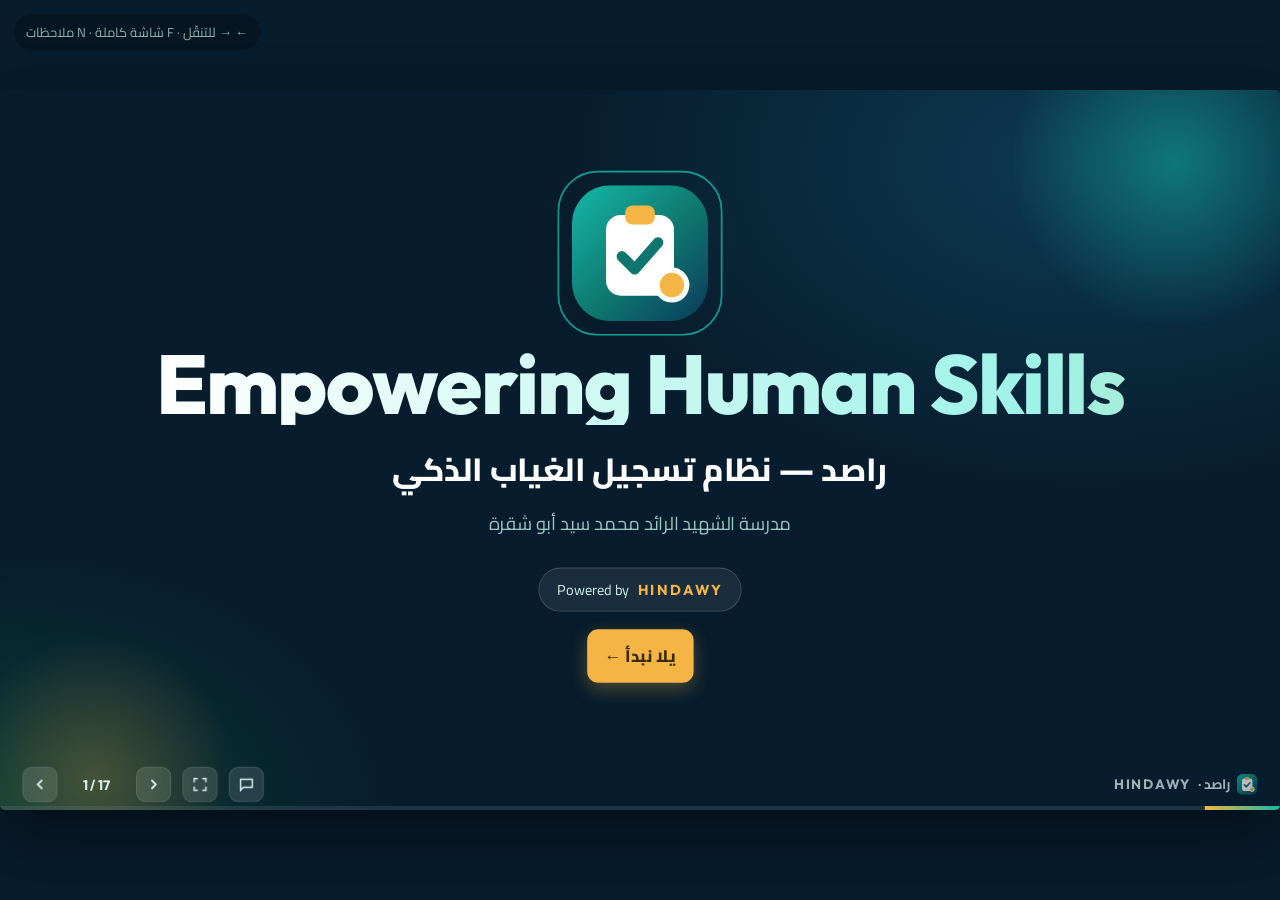
==== commit 2fc3c105: "HINDAWY credit links to the HINDAWY portfolio" ====
--- a/presentation.html
+++ b/presentation.html
@@ -100,6 +100,8 @@
 .cover-sch{font-size:23px;color:#9cc5c1;margin-top:8px}
 .pill{display:inline-flex;align-items:center;gap:10px;padding:10px 22px;border-radius:40px;background:rgba(255,255,255,.08);border:1px solid rgba(255,255,255,.18);font-size:18px;color:#cfeeea;margin-top:34px}
 .pill b{font-family:Outfit,sans-serif;letter-spacing:3px;color:var(--gold)}.pill{direction:ltr}
+/* every HINDAWY opens the HINDAWY portfolio */
+a.pill,a.hdw{text-decoration:none;color:inherit}a.pill{color:#cfeeea}a.pill:hover b,a.hdw:hover{text-decoration:underline}
 
 /* ---------- 2. المقولة ---------- */
 #s-quote{justify-content:center;align-items:center;text-align:center}
@@ -366,7 +368,7 @@
  <div class="cover-en rv" style="--i:2">Empowering Human Skills</div>
  <div class="cover-ar rv" style="--i:3">راصد — نظام تسجيل الغياب الذكي</div>
  <div class="cover-sch rv" style="--i:4">مدرسة الشهيد الرائد محمد سيد أبو شقرة</div>
- <div class="pill rv" style="--i:6">Powered by <b>HINDAWY</b></div>
+ <a class="pill rv" style="--i:6" href="https://ahmedelhendway0-byte.github.io/portfolio/" target="_blank" rel="noopener">Powered by <b>HINDAWY</b></a>
  <div class="acts rv" style="--i:7;justify-content:center"><button class="act gold" data-go="next">يلا نبدأ ←</button></div>
 </section>
 
@@ -375,7 +377,7 @@
  <div class="q-mark rv fade" style="--i:0">“</div>
  <div class="q-en rv" style="--i:1">Let technology carry the paperwork,<br>so people can do <b>what only people can.</b></div>
  <div class="q-ar rv" style="--i:3">خلّي التكنولوجيا تشيل عنك الورق…<br>وإنت اعمل اللي محدش غيرك يقدر يعمله.</div>
- <div class="q-by rv" style="--i:5">— HINDAWY</div>
+ <div class="q-by rv" style="--i:5">— <a class="hdw" href="https://ahmedelhendway0-byte.github.io/portfolio/" target="_blank" rel="noopener">HINDAWY</a></div>
 </section>
 
 <!-- 3 المشكلة -->
@@ -649,11 +651,11 @@
  </div>
  <div class="cover-ar rv" style="--i:6;font-size:52px">شكرًا</div>
  <div class="acts rv" style="--i:7;justify-content:center"><button class="act" data-demo="raed">▶ تطبيق الرائد</button><button class="act ghost" data-demo="admin">لوحة الإدارة</button></div>
- <div class="pill rv" style="--i:8">Powered by <b>HINDAWY</b></div>
+ <a class="pill rv" style="--i:8" href="https://ahmedelhendway0-byte.github.io/portfolio/" target="_blank" rel="noopener">Powered by <b>HINDAWY</b> · اعرف أكتر</a>
 </section>
 
 <div id="hud" class="hud-dark">
- <span id="brand"><span style="width:26px;height:26px;display:inline-block" data-logo></span>راصد · <b>HINDAWY</b></span>
+ <span id="brand"><span style="width:26px;height:26px;display:inline-block" data-logo></span>راصد · <a class="hdw" href="https://ahmedelhendway0-byte.github.io/portfolio/" target="_blank" rel="noopener"><b>HINDAWY</b></a></span>
  <span class="sp"></span>
  <button class="navb" id="bNotes" title="ملاحظات المتكلم (N)" aria-label="ملاحظات المتكلم"><svg viewBox="0 0 24 24" fill="none" stroke="currentColor" stroke-width="2"><path d="M4 5h16v11H8l-4 4z"/></svg></button>
  <button class="navb" id="bFull" title="ملء الشاشة (F)" aria-label="ملء الشاشة"><svg viewBox="0 0 24 24" fill="none" stroke="currentColor" stroke-width="2"><path d="M4 9V4h5M20 9V4h-5M4 15v5h5M20 15v5h-5"/></svg></button>
